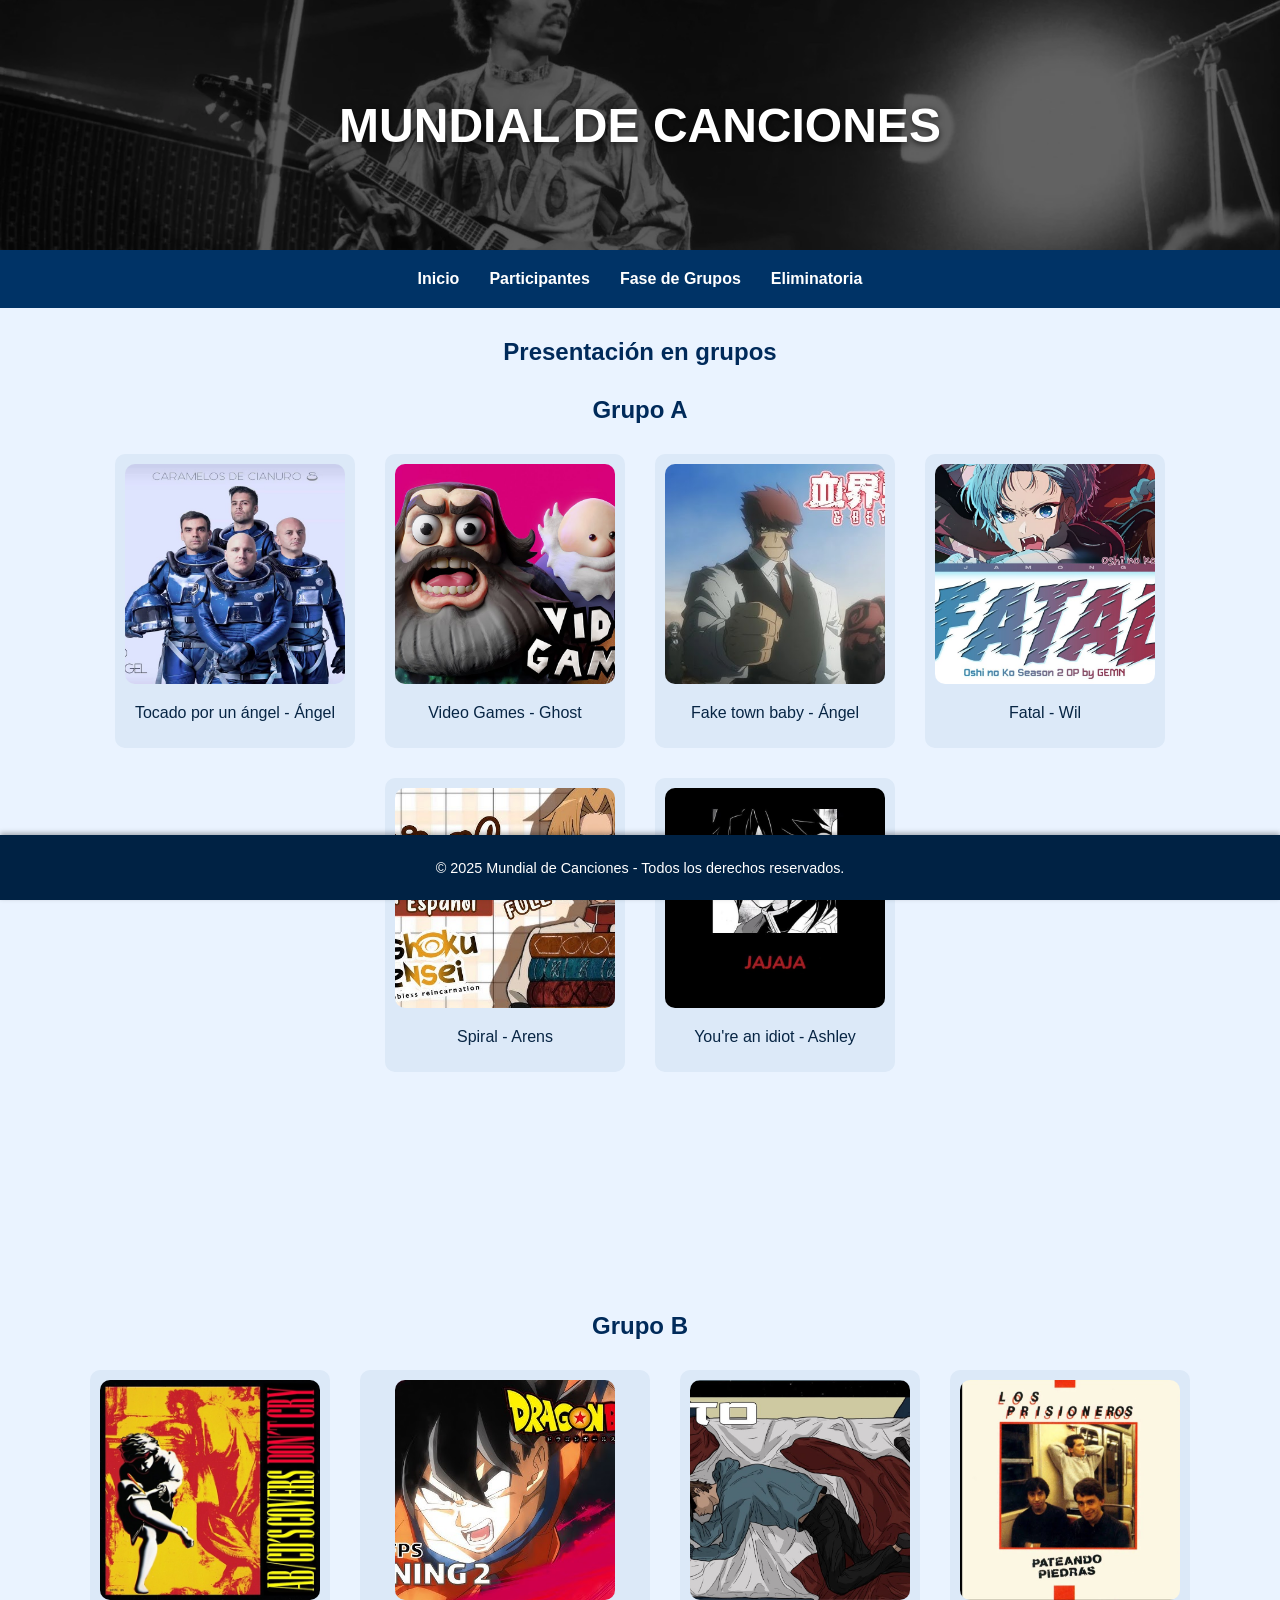
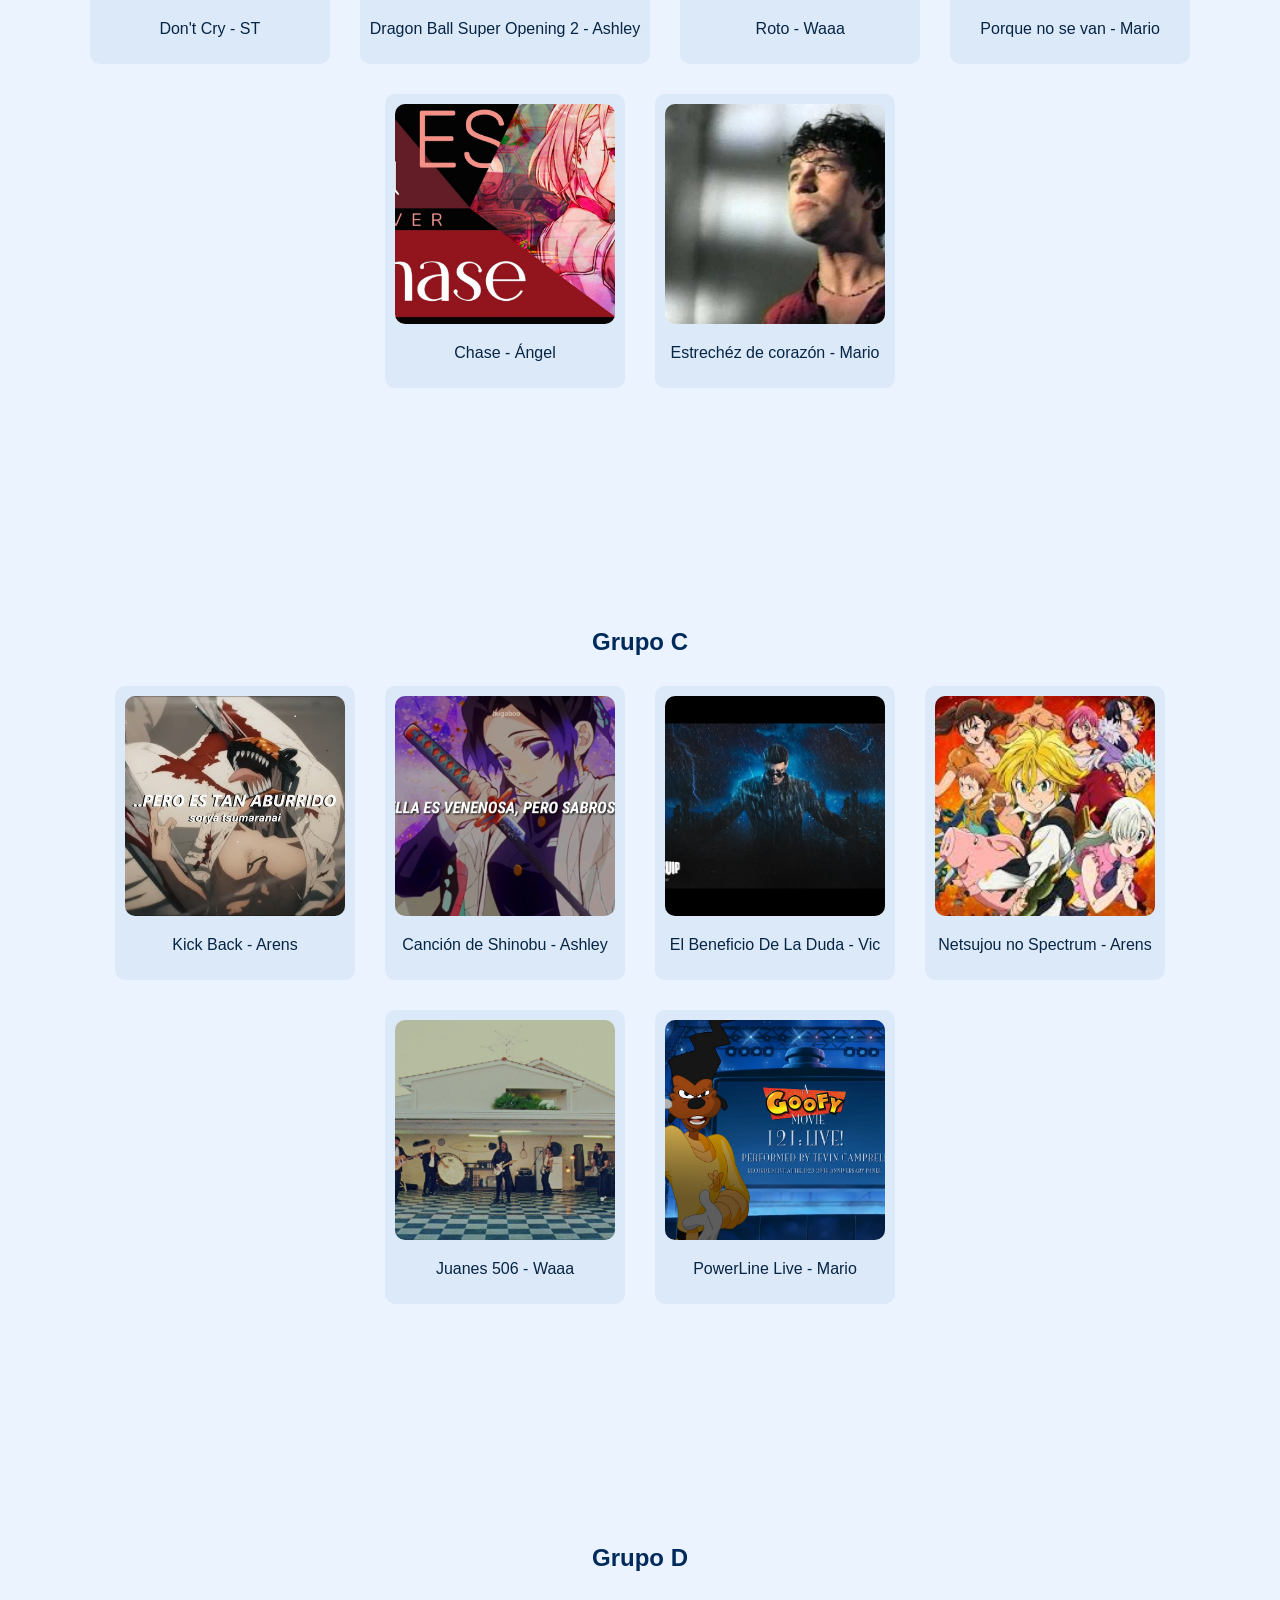
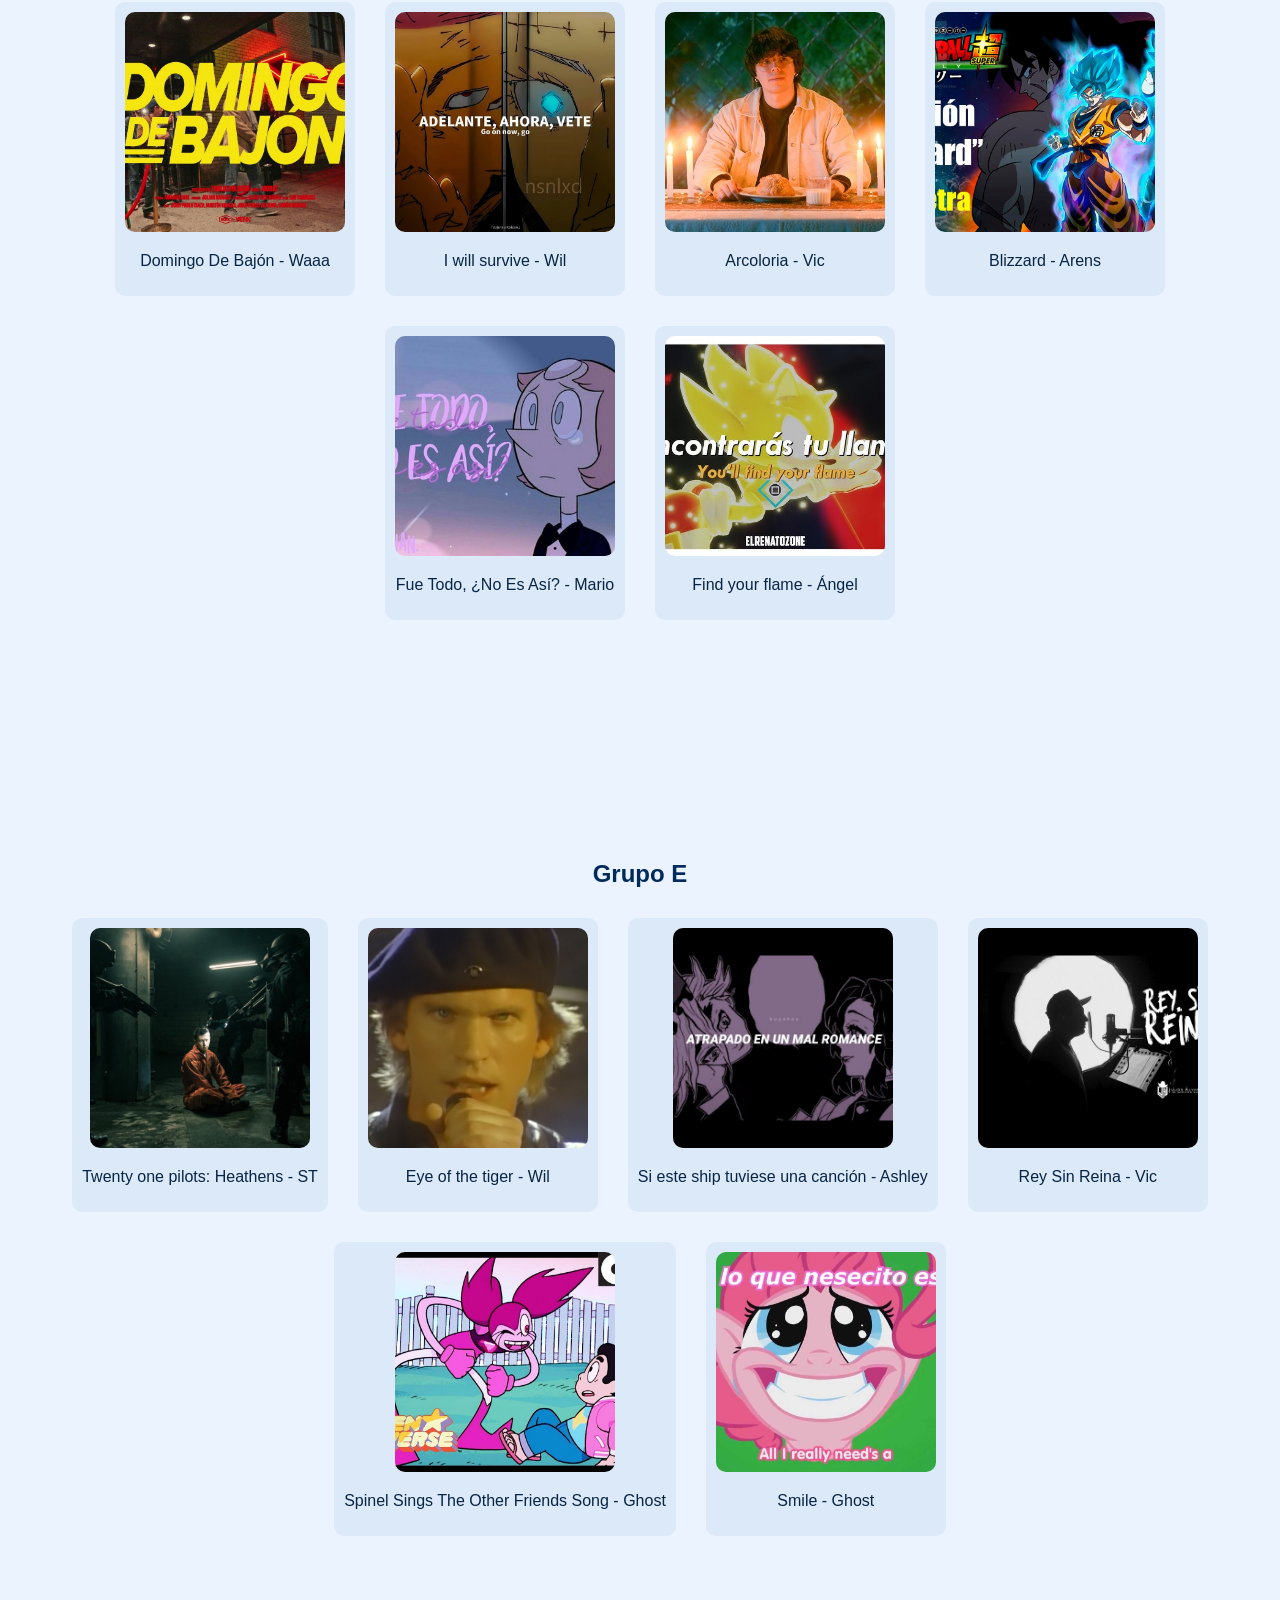
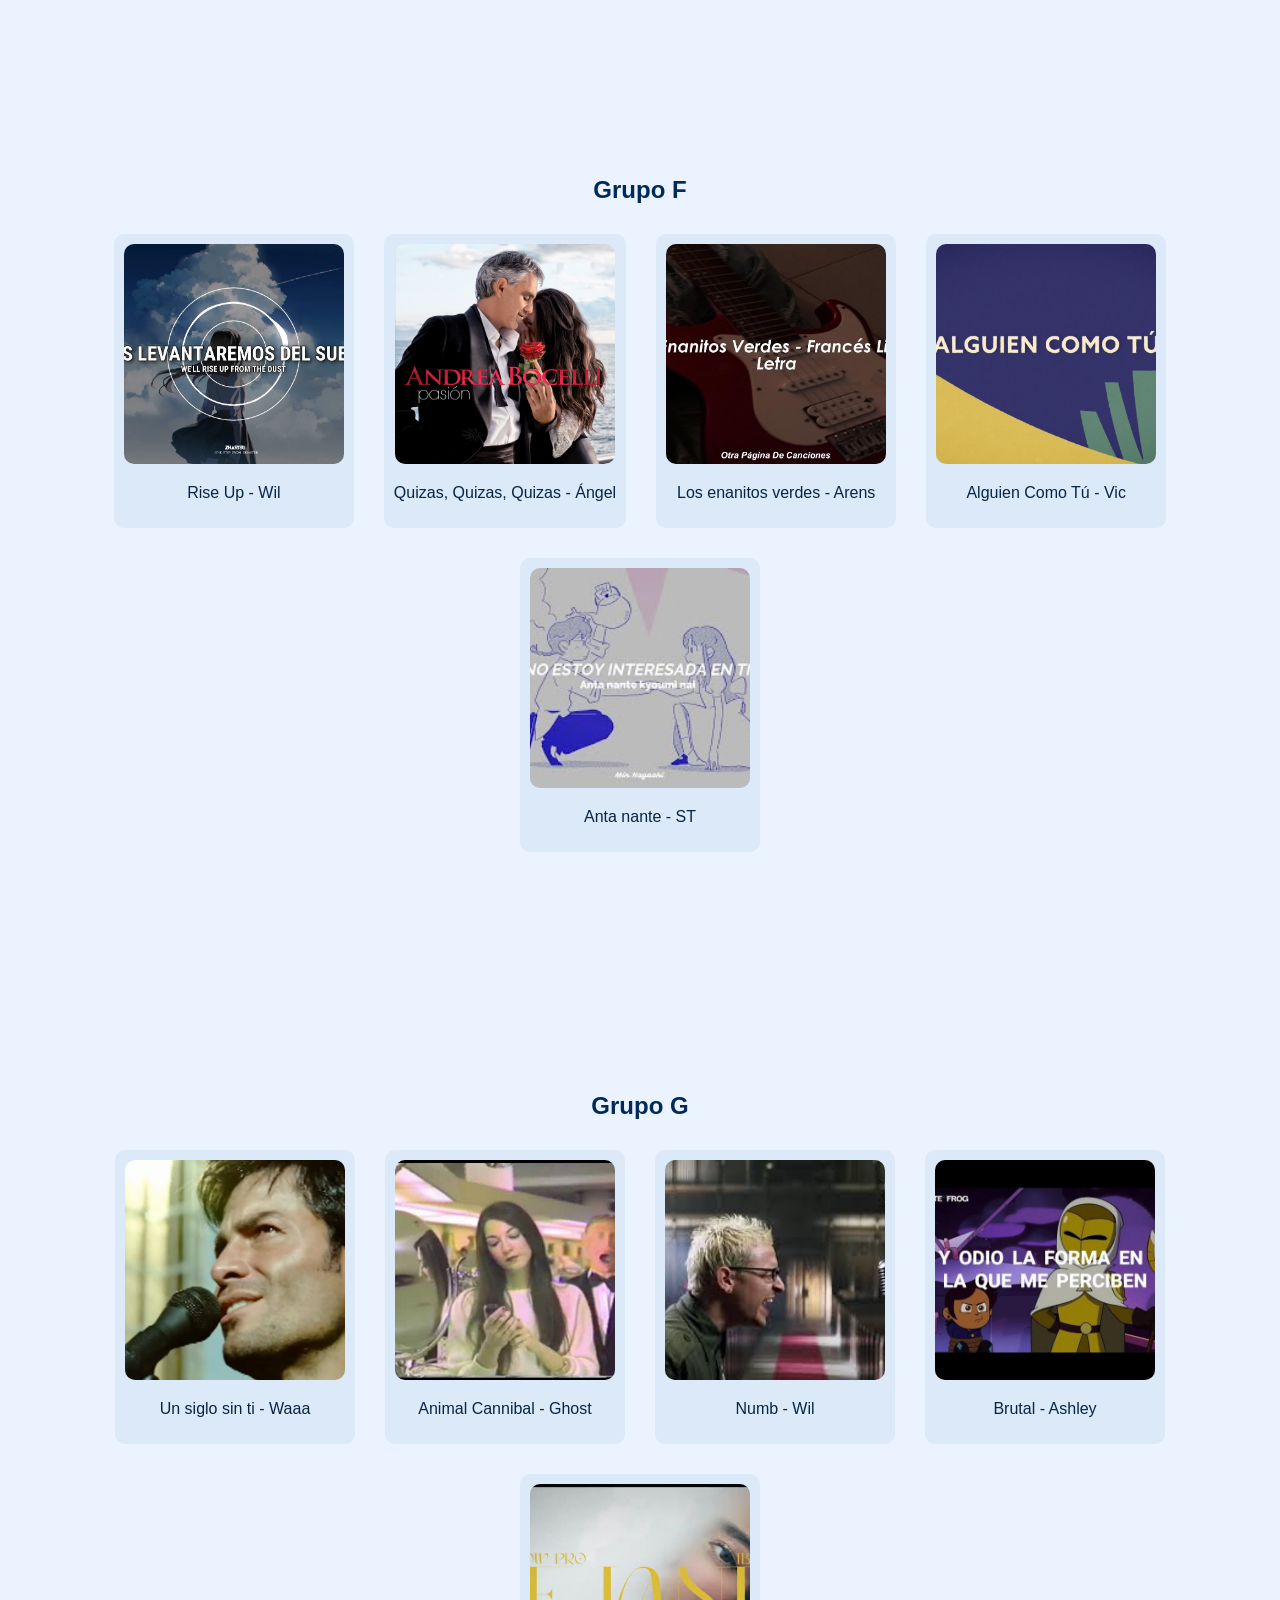
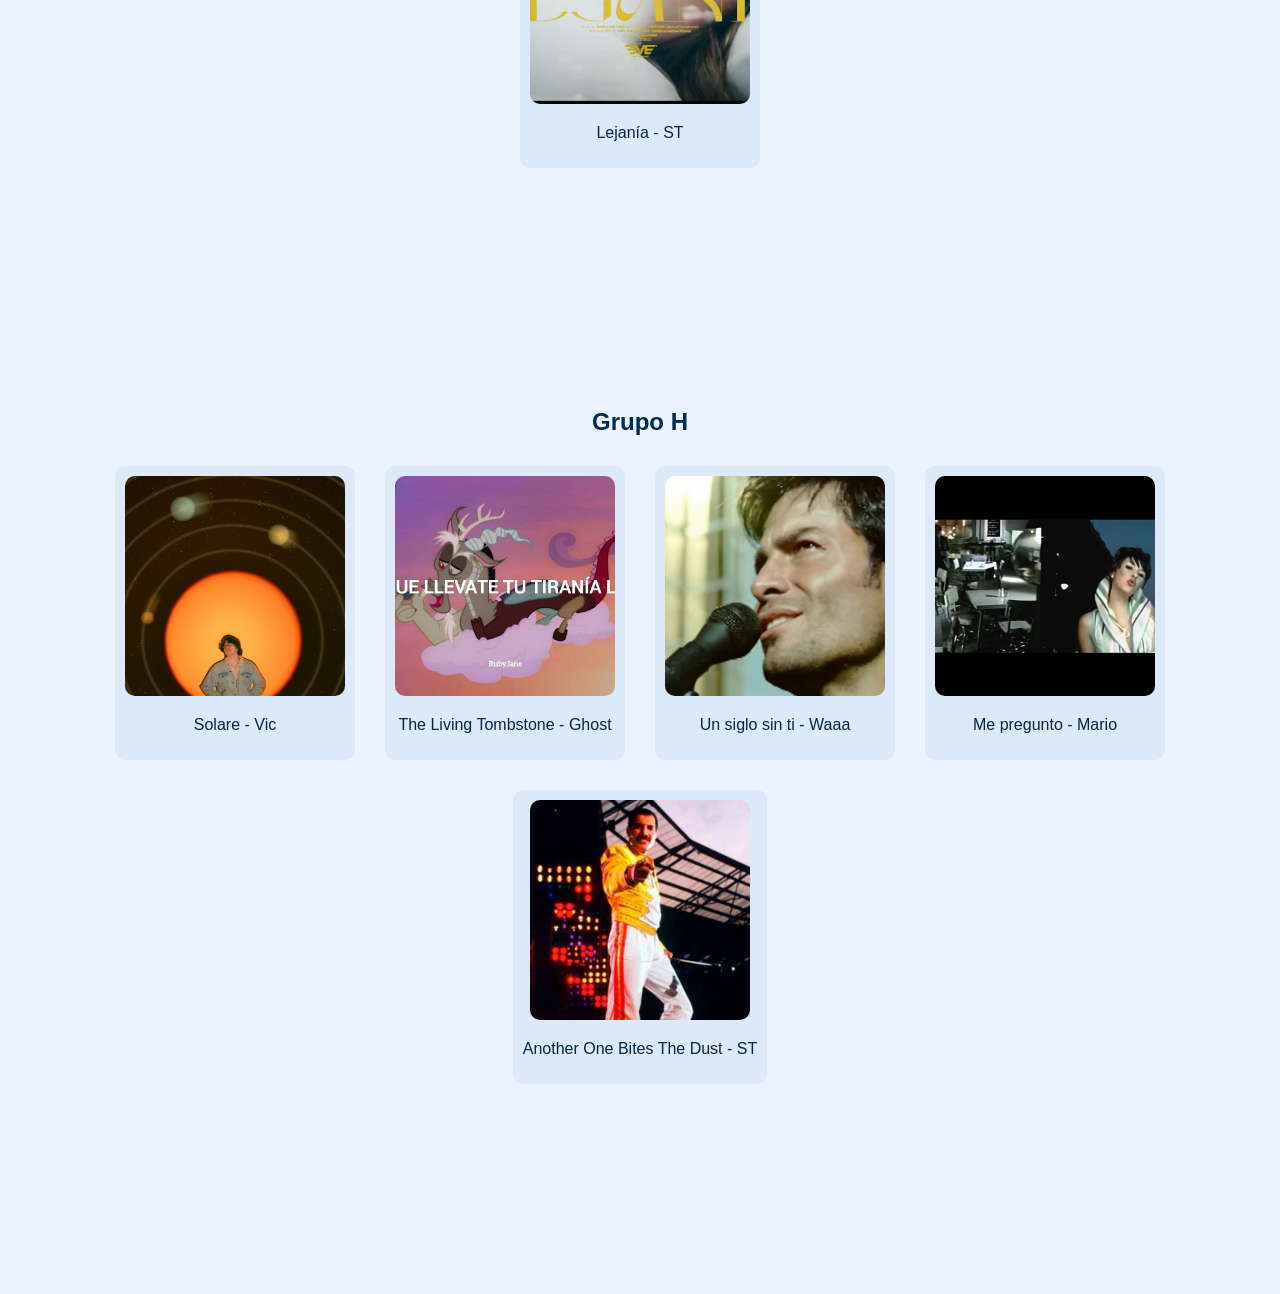
==== index.html @ 9266f346 "Add files via upload" ====
<!DOCTYPE html>
<html lang="es">
<head>
  <meta charset="UTF-8">
  <meta name="viewport" content="width=device-width, initial-scale=1.0">
  <title>Mundial de Canciones</title>
  <link rel="stylesheet" href="style.css">
</head>
<body>
  <header class="encabezado">
    <div class="overlay">
      <h1>MUNDIAL DE CANCIONES</h1>
    </div>
  </header>

  <nav class="menu">
    <a href="index.html">Inicio</a>
    <a href="participantes.html">Participantes</a>
    <a href="fasegrupos.html">Fase de Grupos</a>
    <a href="eliminatoria.html">Eliminatoria</a>
  </nav>

  <main class="contenido">
    <h2>Presentación en grupos</h2>
    <h2>Grupo A</h2>
    <div class="lista-canciones">
      <div class="tarjeta">
        <a href="https://www.youtube.com/watch?v=9LB3lgzwphM" target="_blank">
          <img src="tocado por un angel.jpg" alt="Bohemian Rhapsody">
        </a>
        <p>Tocado por un ángel - Ángel</p>
      </div>
      <div class="tarjeta">
        <a href="https://www.youtube.com/watch?v=GNJtPFXUnm4" target="_blank">
          <img src="Video games.jpg" alt="Bohemian Rhapsody">
        </a>
        <p>Video Games - Ghost</p>
      </div>
      <div class="tarjeta">
        <a href="https://www.youtube.com/watch?v=yhkERMocAus" target="_blank">
          <img src="fake town baby.jpg" alt="Bohemian Rhapsody">
        </a>
        <p>Fake town baby - Ángel</p>
      </div>
      <div class="tarjeta">
        <a href="https://www.youtube.com/watch?v=GYpMWcOVOmM" target="_blank">
          <img src="fatal.jpg" alt="Bohemian Rhapsody">
        </a>
        <p>Fatal - Wil</p>
      </div>
      <div class="tarjeta">
        <a href="https://www.youtube.com/watch?v=B0esiAtdNBY" target="_blank">
          <img src="Spiral cover moon tsuki.jpg" alt="Bohemian Rhapsody">
        </a>
        <p>Spiral - Arens</p>
      </div>
      <div class="tarjeta">
        <a href="https://www.youtube.com/watch?v=HQ4JJzOrwcY" target="_blank">
          <img src="you're an idiot.jpg" alt="Bohemian Rhapsody">
        </a>
        <p>You're an idiot - Ashley</p>
      </div>
    </div>
  </main>

  <main class="contenido">
    <h2>Grupo B</h2>
    <div class="lista-canciones">
      <div class="tarjeta">
        <a href="https://www.youtube.com/watch?v=qGtJEMlGiho" target="_blank">
          <img src="Don't Cry.jpg" alt="Bohemian Rhapsody">
        </a>
        <p>Don't Cry - ST</p>
      </div>
      <div class="tarjeta">
        <a href="https://www.youtube.com/watch?v=DZ7dMXCtJFQ" target="_blank">
          <img src="dragon ball super op2.jpg" alt="Bohemian Rhapsody">
        </a>
        <p>Dragon Ball Super Opening 2 - Ashley</p>
      </div>
      <div class="tarjeta">
        <a href="https://www.youtube.com/watch?v=HRO7vcW8ZZY" target="_blank">
          <img src="roto.jpg" alt="Bohemian Rhapsody">
        </a>
        <p>Roto - Waaa</p>
      </div>
      <div class="tarjeta">
        <a href="https://www.youtube.com/watch?v=5_dtgsbQlYg" target="_blank">
          <img src="porque no se van.jpg" alt="Bohemian Rhapsody">
        </a>
        <p>Porque no se van - Mario</p>
      </div>
      <div class="tarjeta">
        <a href="https://www.youtube.com/watch?v=hw0FOPIGn4I" target="_blank">
          <img src="chase.jpg" alt="Bohemian Rhapsody">
        </a>
        <p>Chase - Ángel</p>
      </div>
      <div class="tarjeta">
        <a href="https://www.youtube.com/watch?v=qzgyNHuwefs" target="_blank">
          <img src="estrechez de corazon.jpg" alt="Bohemian Rhapsody">
        </a>
        <p>Estrechéz de corazón - Mario</p>
      </div>
    </div>
  </main>

  <main class="contenido">
    <h2>Grupo C</h2>
    <div class="lista-canciones">
      <div class="tarjeta">
        <a href="https://www.youtube.com/watch?v=XYqpZHbfHlY" target="_blank">
          <img src="kick back.jpg" alt="Bohemian Rhapsody">
        </a>
        <p>Kick Back - Arens</p>
      </div>
      <div class="tarjeta">
        <a href="https://www.youtube.com/watch?v=NE0NT6Zk7eQ" target="_blank">
          <img src="Esta es la canción de Shinobu.jpg" alt="Bohemian Rhapsody">
        </a>
        <p>Canción de Shinobu - Ashley</p>
      </div>
      <div class="tarjeta">
        <a href="https://www.youtube.com/watch?v=iIgsCYgo5P4&list=PL93LRBSp846JRz1O1hRWz-5nInvo3dWbZ&index=5" target="_blank">
          <img src="El Beneficio De La Duda.jpg" alt="Bohemian Rhapsody">
        </a>
        <p>El Beneficio De La Duda - Vic</p>
      </div>
      <div class="tarjeta">
        <a href="https://www.youtube.com/watch?v=OvK_7b6ijDE" target="_blank">
          <img src="Netsujou no Spectrum.jpg" alt="Bohemian Rhapsody">
        </a>
        <p>Netsujou no Spectrum - Arens</p>
      </div>
      <div class="tarjeta">
        <a href="https://www.youtube.com/watch?v=Hc_kwCGNhn0" target="_blank">
          <img src="juanes 506.jpg" alt="Bohemian Rhapsody">
        </a>
        <p>Juanes 506 - Waaa</p>
      </div> 
      <div class="tarjeta">
        <a href="https://www.youtube.com/watch?v=j4asUD0Ip5c" target="_blank">
          <img src="powerline.jpg" alt="Bohemian Rhapsody">
        </a>
        <p>PowerLine Live - Mario</p>
      </div>
    </div>
  </main>

  <main class="contenido">
    <h2>Grupo D</h2>
    <div class="lista-canciones">
      <div class="tarjeta">
        <a href="https://www.youtube.com/watch?v=rwXCKXoAvKg" target="_blank">
          <img src="Domingo De Bajón.jpg" alt="Bohemian Rhapsody">
        </a>
        <p>Domingo De Bajón - Waaa</p>
      </div>
      <div class="tarjeta">
        <a href="https://www.youtube.com/watch?v=NTJhTWO2B90" target="_blank">
          <img src="I will survive.jpg" alt="Bohemian Rhapsody">
        </a>
        <p>I will survive - Wil</p>
      </div>
      <div class="tarjeta">
        <a href="https://www.youtube.com/watch?v=D8xYouxhoK4&list=PL93LRBSp846JRz1O1hRWz-5nInvo3dWbZ&index=4" target="_blank">
          <img src="arcoloria.jpg" alt="Bohemian Rhapsody">
        </a>
        <p>Arcoloria - Vic</p>
      </div>
      <div class="tarjeta">
        <a href="https://www.youtube.com/watch?v=oC__CqzC06I" target="_blank">
          <img src="Blizzard.jpg" alt="Bohemian Rhapsody">
        </a>
        <p>Blizzard - Arens</p>
      </div>
      <div class="tarjeta">
        <a href="https://www.youtube.com/watch?v=TS25UyDLlDQ" target="_blank">
          <img src="Fue Todo.jpg" alt="Bohemian Rhapsody">
        </a>
        <p>Fue Todo, ¿No Es Así? - Mario</p>
      </div>
      <div class="tarjeta">
        <a href="https://www.youtube.com/watch?v=rr_b_GMQRW8" target="_blank">
          <img src="find your flame.jpg" alt="Bohemian Rhapsody">
        </a>
        <p>Find your flame - Ángel</p>
      </div>
    </div>
  </main>

  <main class="contenido">
    <h2>Grupo E</h2>
    <div class="lista-canciones">
      <div class="tarjeta">
        <a href="https://www.youtube.com/watch?v=UprcpdwuwCg" target="_blank">
          <img src="twenty one pilots Heathens.jpg" alt="Bohemian Rhapsody">
        </a>
        <p>Twenty one pilots: Heathens - ST</p>
      </div>
      <div class="tarjeta">
        <a href="https://www.youtube.com/watch?v=mecnuZKqkwA" target="_blank">
          <img src="eye of the tiger.jpg" alt="Bohemian Rhapsody">
        </a>
        <p>Eye of the tiger - Wil</p>
      </div>
      <div class="tarjeta">
        <a href="https://www.youtube.com/watch?v=6zXv_j807K8" target="_blank">
          <img src="si este ship tuviese una canción.jpg" alt="Bohemian Rhapsody">
        </a>
        <p>Si este ship tuviese una canción - Ashley</p>
      </div>
      <div class="tarjeta">
        <a href="https://www.youtube.com/watch?v=ElRVZ09939k&list=PL93LRBSp846JRz1O1hRWz-5nInvo3dWbZ&index=1" target="_blank">
          <img src="Rey sin reina.jpg" alt="Bohemian Rhapsody">
        </a>
        <p>Rey Sin Reina - Vic</p>
      </div>
      <div class="tarjeta">
        <a href="https://www.youtube.com/watch?v=OpUD3kNKhBc" target="_blank">
          <img src="Spinel Sings The Other Friends Song.jpg" alt="Bohemian Rhapsody">
        </a>
        <p>Spinel Sings The Other Friends Song - Ghost</p>
      </div>
      <div class="tarjeta">
        <a href="https://www.youtube.com/watch?v=rXpW2XBVUdw" target="_blank">
          <img src="smile.jpg" alt="Bohemian Rhapsody">
        </a>
        <p>Smile - Ghost</p>
      </div>
    </div>
  </main>

  <main class="contenido">
    <h2>Grupo F</h2>
    <div class="lista-canciones">
      <div class="tarjeta">
        <a href="https://www.youtube.com/watch?v=YYmJuKPU0QA" target="_blank">
          <img src="rise up.jpg" alt="Bohemian Rhapsody">
        </a>
        <p>Rise Up - Wil</p>
      </div>
      <div class="tarjeta">
        <a href="https://www.youtube.com/watch?v=xYz5CiEy5bY" target="_blank">
          <img src="Quizas, Quizas, Quizas.jpg" alt="Bohemian Rhapsody">
        </a>
        <p>Quizas, Quizas, Quizas - Ángel</p>
      </div>
      <div class="tarjeta">
        <a href="https://www.youtube.com/watch?v=dMbAeUXLDpg" target="_blank">
          <img src="lo enanitos verdes.jpg" alt="Bohemian Rhapsody">
        </a>
        <p>Los enanitos verdes - Arens</p>
      </div>
      <div class="tarjeta">
        <a href="https://www.youtube.com/watch?v=J8NrkPLDi_k&list=PL93LRBSp846JRz1O1hRWz-5nInvo3dWbZ&index=2" target="_blank">
          <img src="alguien como tu.jpg" alt="Bohemian Rhapsody">
        </a>
        <p>Alguien Como Tú - Vic</p>
      </div>
      <div class="tarjeta">
        <a href="https://www.youtube.com/watch?v=ysV6PQ1B5rY" target="_blank">
          <img src="Anta nante.jpg" alt="Bohemian Rhapsody">
        </a>
        <p>Anta nante - ST</p>
      </div>
    </div>
  </main>

  <main class="contenido">
    <h2>Grupo G</h2>
    <div class="lista-canciones">
      <div class="tarjeta">
        <a href="https://www.youtube.com/watch?v=KYZlT2iYRh8" target="_blank">
          <img src="un siglo sin ti.jpg" alt="Bohemian Rhapsody">
        </a>
        <p>Un siglo sin ti - Waaa</p>
      </div>
      <div class="tarjeta">
        <a href="https://www.youtube.com/watch?v=O2MlhbKWPOU" target="_blank">
          <img src="Animal Cannibal.jpg" alt="Bohemian Rhapsody">
        </a>
        <p>Animal Cannibal - Ghost</p>
      </div>
      <div class="tarjeta">
        <a href="https://www.youtube.com/watch?v=r3cBGg98Gdk" target="_blank">
          <img src="Linkin Park.jpg" alt="Bohemian Rhapsody">
        </a>
        <p>Numb - Wil</p>
      </div>
      <div class="tarjeta">
        <a href="https://www.youtube.com/watch?v=5-05qTT4D20" target="_blank">
          <img src="brutal.jpg" alt="Bohemian Rhapsody">
        </a>
        <p>Brutal - Ashley</p>
      </div>
      <div class="tarjeta">
        <a href="https://www.youtube.com/watch?v=s5l71zNMVOA" target="_blank">
          <img src="lejania.jpg" alt="Bohemian Rhapsody">
        </a>
        <p>Lejanía - ST</p>
      </div>
    </div>
  </main>

  <main class="contenido">
    <h2>Grupo H</h2>
    <div class="lista-canciones">
      <div class="tarjeta">
        <a href="https://www.youtube.com/watch?v=jY3j6tvPXFE&list=PL93LRBSp846JRz1O1hRWz-5nInvo3dWbZ&index=3" target="_blank">
          <img src="solare.jpg" alt="Bohemian Rhapsody">
        </a>
        <p>Solare - Vic</p>
      </div>
      <div class="tarjeta">
        <a href="https://www.youtube.com/watch?v=-MnD0CRORNQ" target="_blank">
          <img src="The Living Tombstone.jpg" alt="Bohemian Rhapsody">
        </a>
        <p>The Living Tombstone - Ghost</p>
      </div>
      <div class="tarjeta">
        <a href="https://www.youtube.com/watch?v=KYZlT2iYRh8" target="_blank">
          <img src="un siglo sin ti.jpg" alt="Bohemian Rhapsody">
        </a>
        <p>Un siglo sin ti - Waaa</p>
      </div>
      <div class="tarjeta">
        <a href="https://www.youtube.com/watch?v=WfBkpavwbLA" target="_blank">
          <img src="me pregunto.jpg" alt="Bohemian Rhapsody">
        </a>
        <p>Me pregunto - Mario</p>
      </div>
      <div class="tarjeta">
        <a href="https://www.youtube.com/watch?v=1tLYYSofs3U" target="_blank">
          <img src="Another One Bites The Dust.jpg" alt="Bohemian Rhapsody">
        </a>
        <p>Another One Bites The Dust - ST</p>
      </div>
    </div>
  </main>

  <footer>
    <p>© 2025 Mundial de Canciones - Todos los derechos reservados.</p>
  </footer>

  <div class="flecha">⬆</div>
</body>
</html>
---- style.css ----
/* ======= GENERAL ======= */
body {
    margin: 0;
    font-family: 'Poppins', sans-serif;
    background-color: #eaf3ff;
    color: #072544;
  }
  
  /* ======= ENCABEZADO ======= */
  .encabezado {
    position: relative;
    height: 250px;
    background: url('imgfondo-musica.jpg') center/cover no-repeat;
    display: flex;
    justify-content: center;
    align-items: center;
    overflow: hidden;
  }
  .encabezado::before {
    content: "";
    position: absolute;
    inset: 0;
    background-color: rgba(0, 0, 0, 0.6);
  }
  .encabezado h1 {
    position: relative;
    color: white;
    font-size: 3em;
    text-shadow: 0 2px 6px rgba(0,0,0,0.7);
    z-index: 1;
    text-align: center;
  }
  
  /* ======= MENÚ ======= */
  .menu {
    background-color: #003366;
    display: flex;
    justify-content: center;
    flex-wrap: wrap;
    padding: 10px 0;
    position: sticky;
    top: 0;
    z-index: 10;
  }
  .menu a {
    color: white;
    margin: 10px 15px;
    text-decoration: none;
    font-weight: bold;
    transition: color 0.3s;
  }
  .menu a:hover {
    color: #a7c8ff;
  }
  
  /* ======= CONTENIDOS ======= */
  h2 {
    text-align: center;
    color: #002a5a;
    margin-top: 30px;
  }
  
  /* ======= CANCIONES INDEX ======= */
  .lista-canciones {
    display: flex;
    justify-content: center;
    flex-wrap: wrap;
    gap: 30px;
    margin: 30px;
  }
  .cancion {
    background: #d5e6ff;
    border-radius: 10px;
    padding: 15px;
    text-align: center;
    width: 220px;
    box-shadow: 0 3px 6px rgba(0,0,0,0.2);
  }
  .autor {
    font-size: 0.9em;
    color: #333;
  }
  
  /* ======= PARTICIPANTES ======= */
  .galeria {
    display: flex;
    justify-content: center;
    flex-wrap: wrap;
    gap: 30px;
    padding: 20px;
  }
  .tarjeta {
    background: #dce9f8;
    border-radius: 10px;
    padding: 10px;
    transition: transform 0.3s;
    text-align: center;
  }
  .tarjeta img {
    width: 220px;
    height: 220px;
    border-radius: 10px;
    object-fit: cover;
  }
  .tarjeta:hover {
    transform: scale(1.1);
  }
  
  /* ======= FASE DE GRUPOS ======= */
  .tabla-grupo {
    margin: 30px auto;
    text-align: center;
    width: 90%;
    max-width: 900px;
  }
  table {
    width: 100%;
    border-collapse: collapse;
    background: linear-gradient(to bottom, #ffffff, #dce9f8);
    box-shadow: 0 2px 5px rgba(0,0,0,0.2);
    border-radius: 10px;
    overflow: hidden;
  }
  th {
    background-color: #003366;
    color: white;
    padding: 12px;
    text-transform: uppercase;
  }
  td {
    border: 1px solid #003366;
    padding: 10px;
  }
  .clasificado {
    background-color: #b3f7b3;
  }
  .eliminado {
    background-color: #f7b3b3;
  }
  
  /* ======= ELIMINATORIAS ======= */
  .bracket {
    display: flex;
    flex-direction: column;
    align-items: center;
    gap: 30px;
    padding: 30px;
  }
  .ronda {
    border: 2px solid #003366;
    border-radius: 10px;
    width: 85%;
    max-width: 900px;
    padding: 15px;
    background: #cde1f9;
    box-shadow: 0 3px 6px rgba(0,0,0,0.2);
  }
  .ronda h3 {
    text-align: center;
    color: #002a5a;
  }
  .match {
    display: flex;
    justify-content: space-around;
    flex-wrap: wrap;
    margin: 10px 0;
    gap: 10px;
  }
  .match div {
    width: 40%;
    min-width: 150px;
    padding: 10px;
    border-radius: 8px;
    text-align: center;
    background: #fff;
    box-shadow: 0 2px 4px rgba(0,0,0,0.2);
  }
  .ganador {
    border: 2px solid #2e8b57;
  }
  .eliminado {
    opacity: 0.4;
  }
  
  /* ======= FLECHA ======= */
  .flecha {
    position: fixed;
    bottom: 20px;
    right: 20px;
    background: #003366;
    color: white;
    padding: 10px;
    border-radius: 50%;
    cursor: pointer;
  }
  
  /* ======= ESPACIADO GENERAL ======= */
  main, .contenido, .lista-canciones, .galeria, .tabla-grupo, .bracket {
    padding-bottom: 90px;
  }
  
  /* ======= FOOTER FIJO ======= */
  footer {
    position: fixed;
    bottom: 0;
    left: 0;
    width: 100%;
    background: #002244;
    color: white;
    text-align: center;
    padding: 10px 0;
    font-size: 0.9em;
    box-shadow: 0 -2px 5px rgba(0,0,0,0.3);
    z-index: 50;
  }
  
  /* ======= RESPONSIVE ======= */
  @media (max-width: 768px) {
    .encabezado {
      height: 180px;
    }
    .encabezado h1 {
      font-size: 2em;
      padding: 0 15px;
    }
    .menu a {
      margin: 5px 10px;
      font-size: 0.95em;
    }
    .cancion {
      width: 160px;
    }
    .tarjeta img {
      width: 180px;
      height: 180px;
    }
    table {
      font-size: 0.9em;
    }
  }
  
  @media (max-width: 480px) {
    .encabezado {
      height: 150px;
    }
    .encabezado h1 {
      font-size: 1.6em;
    }
    .menu {
      flex-direction: column;
    }
    .menu a {
      margin: 5px 0;
    }
    .cancion, .tarjeta img {
      width: 140px;
      height: auto;
    }
    .match div {
      width: 90%;
    }
    footer {
      font-size: 0.8em;
    }
  }
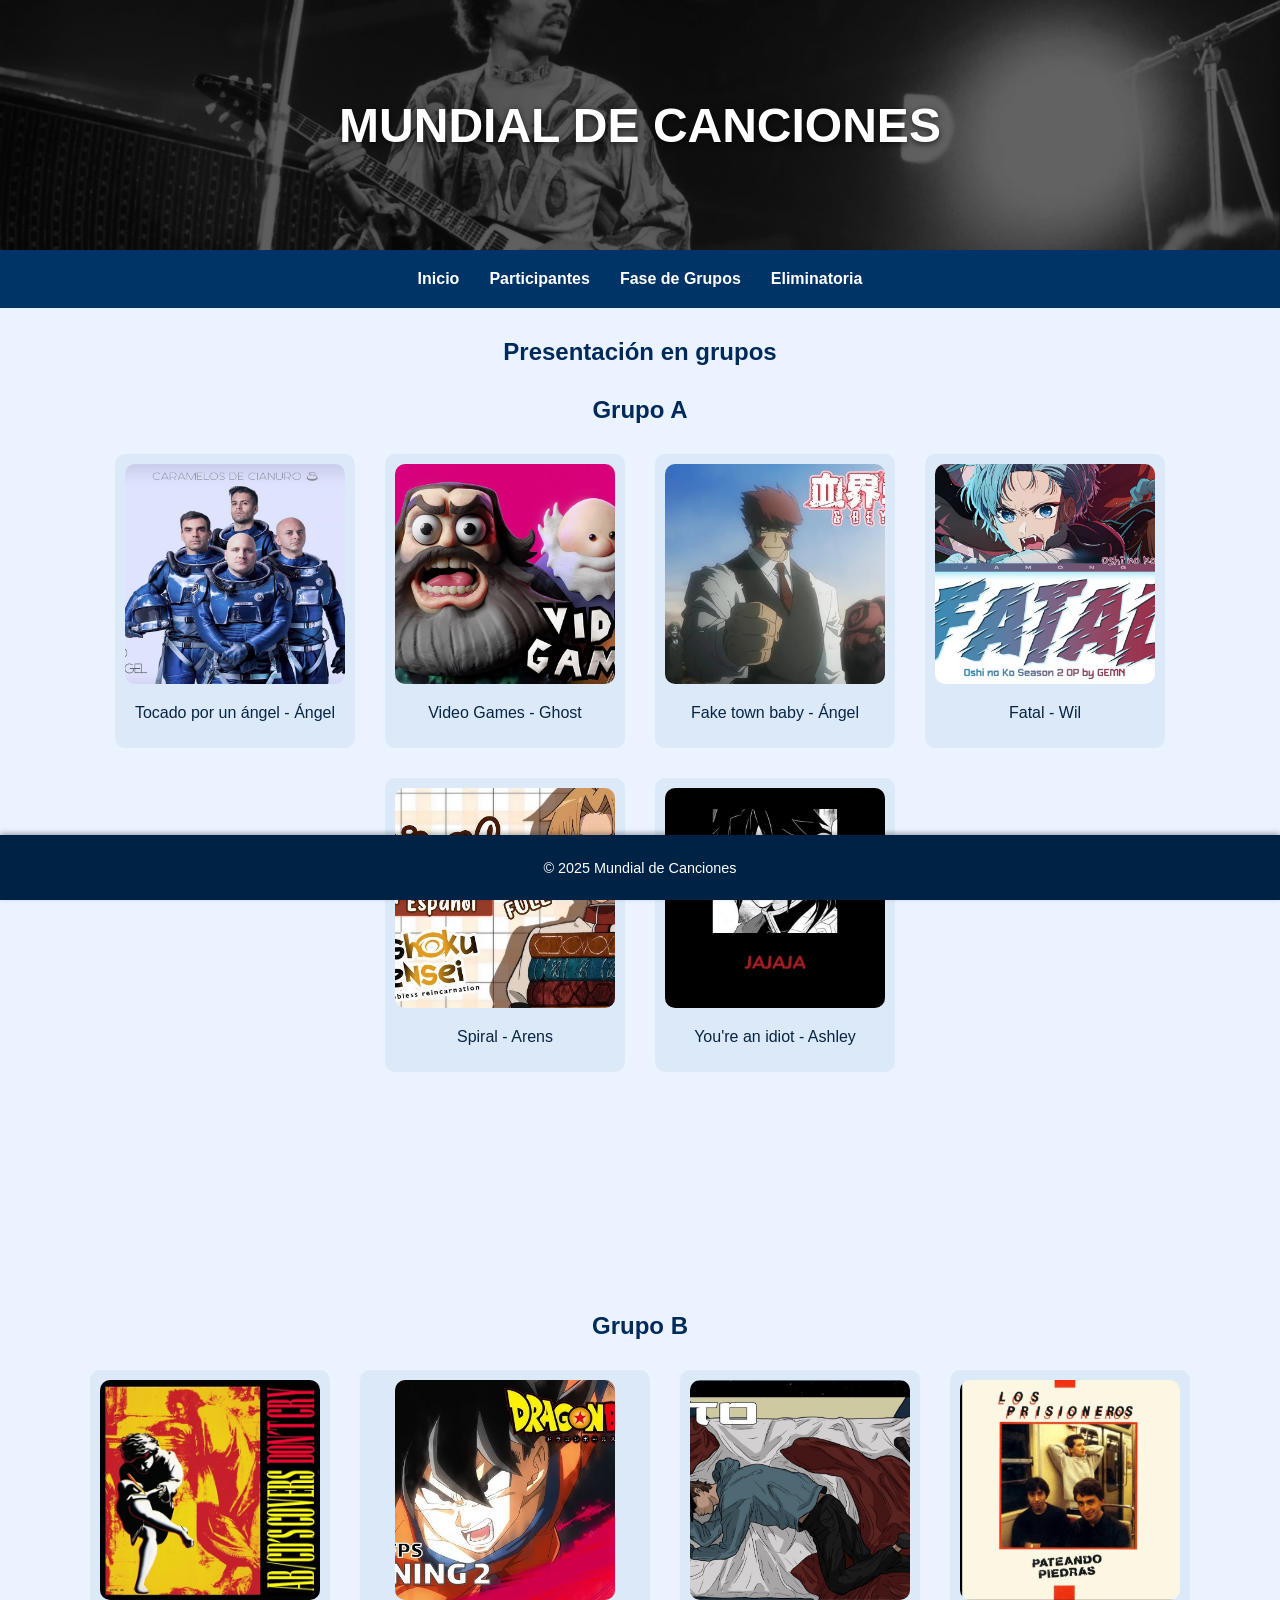
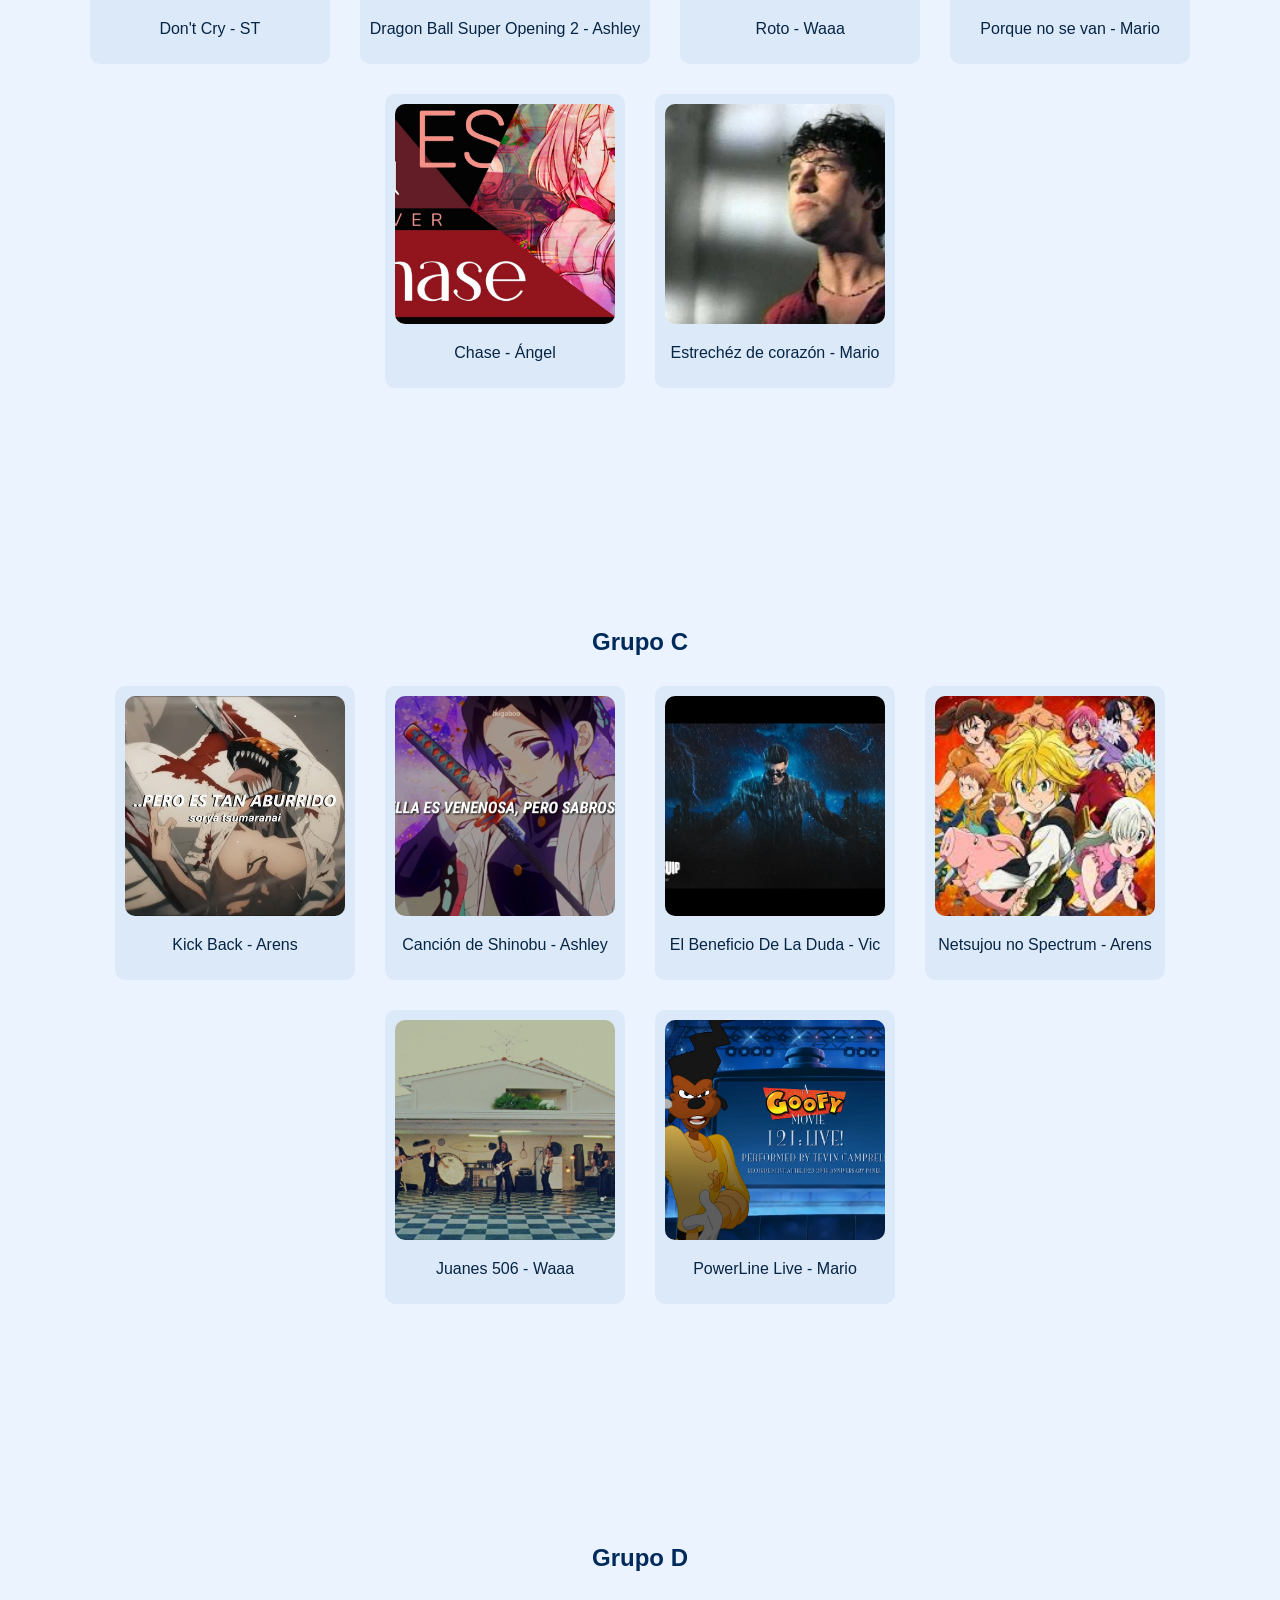
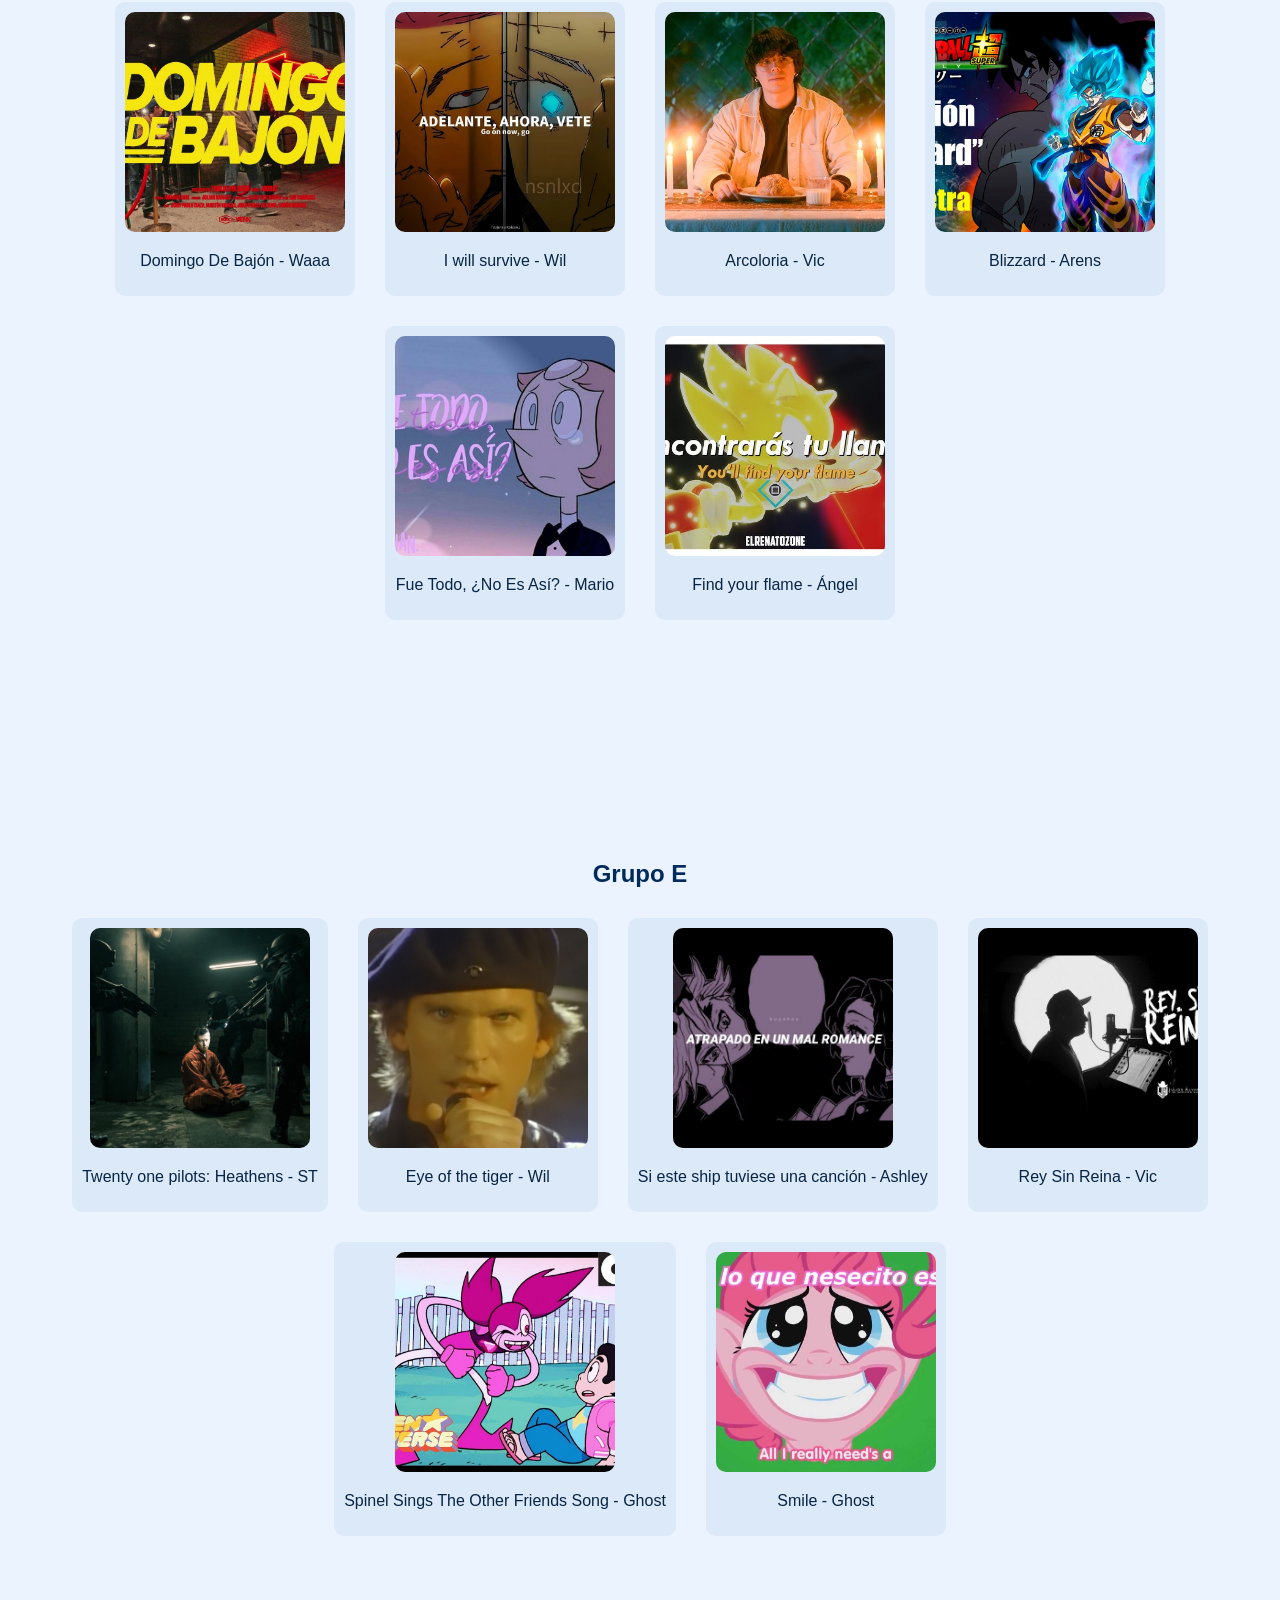
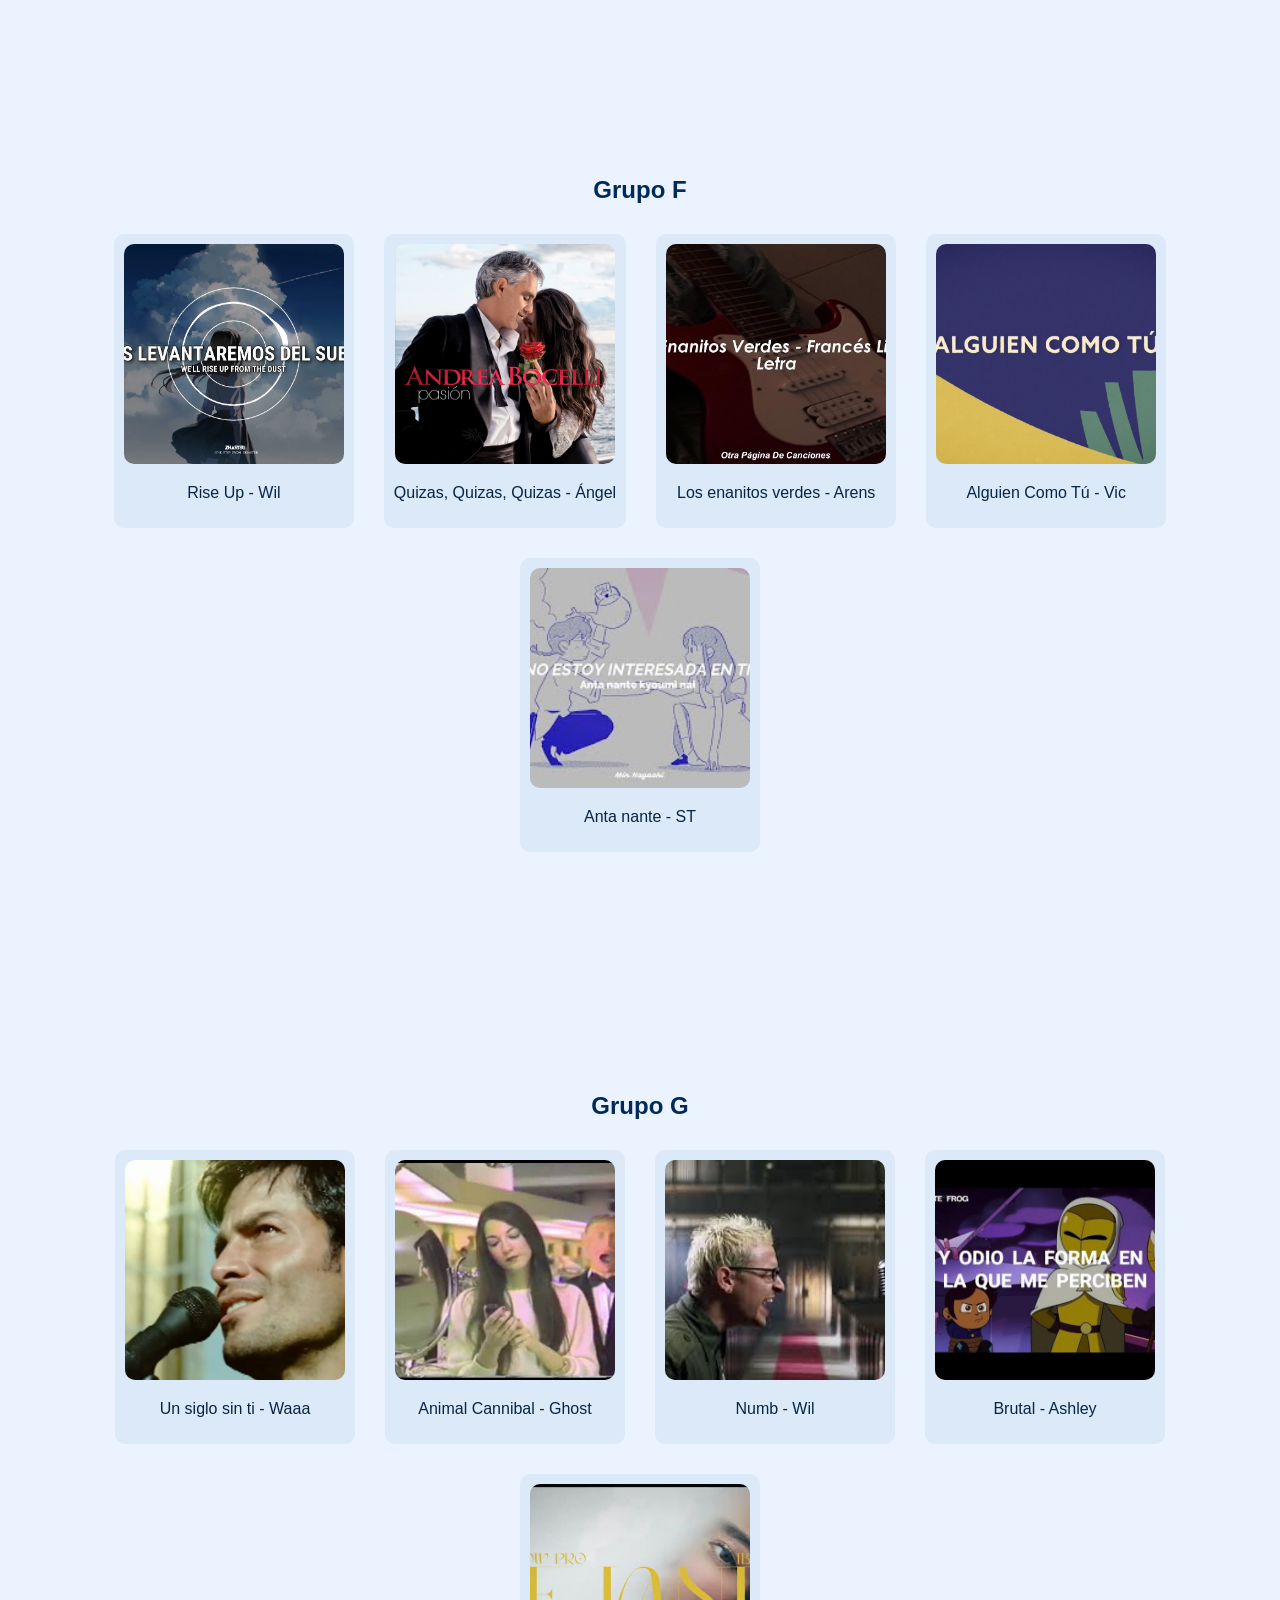
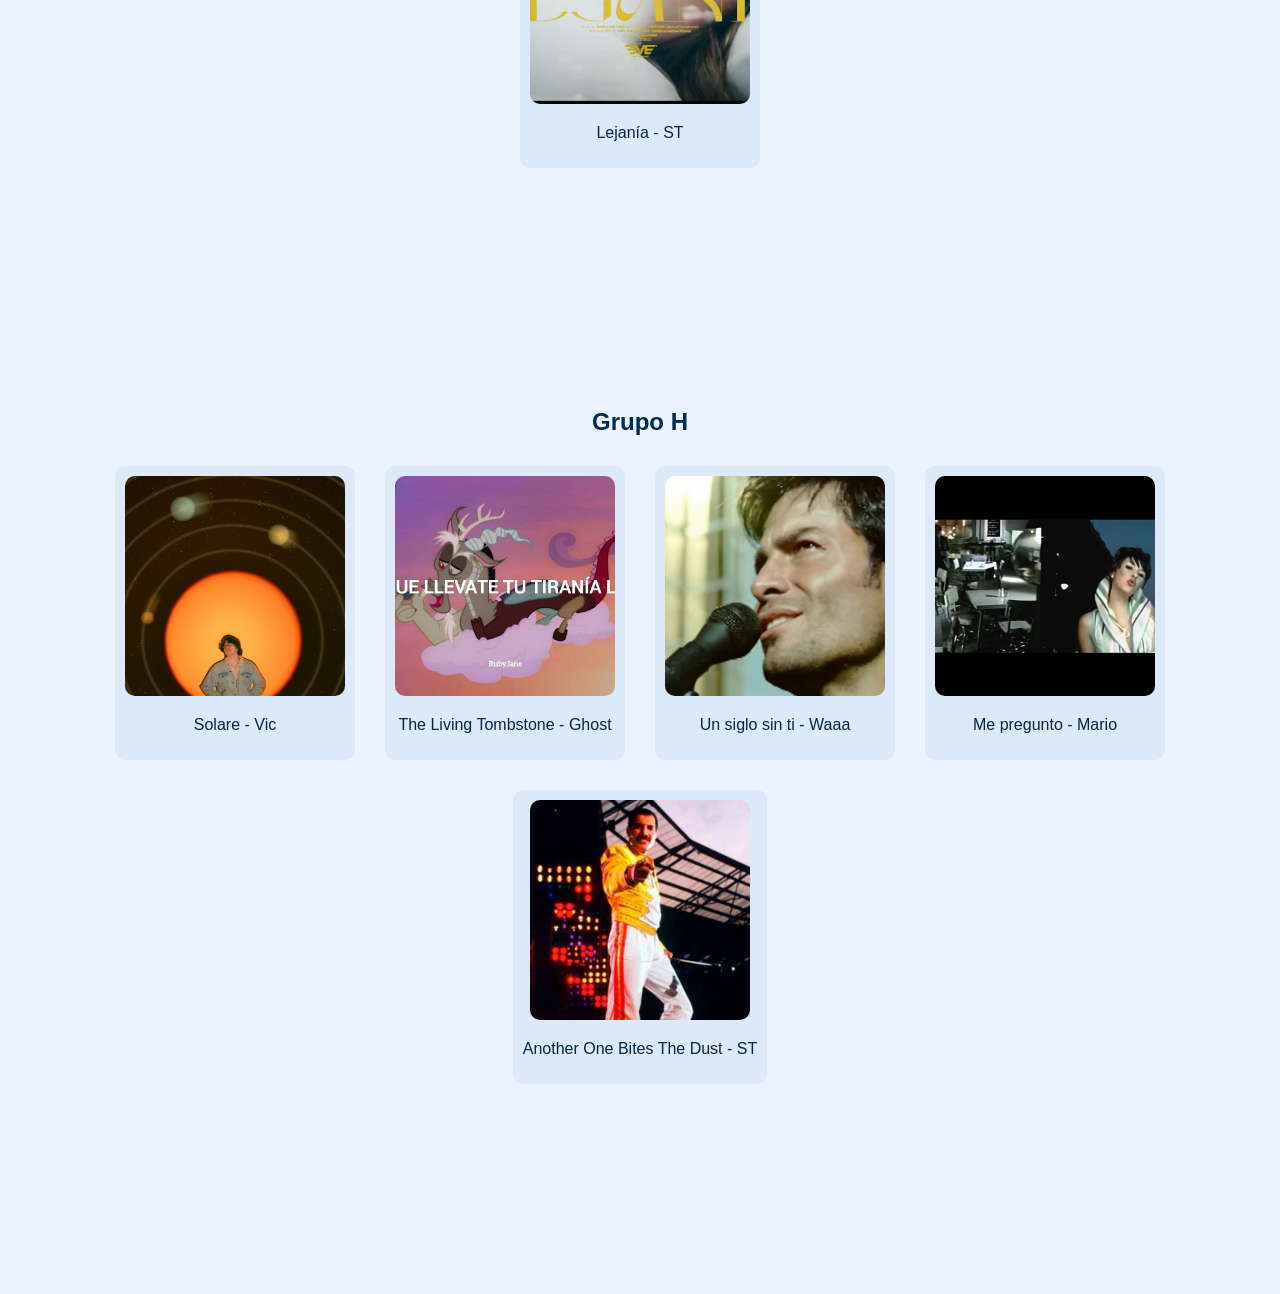
==== commit a42a63c0: "Add files via upload" ====
--- a/index.html
+++ b/index.html
@@ -340,7 +340,7 @@
   </main>
 
   <footer>
-    <p>© 2025 Mundial de Canciones - Todos los derechos reservados.</p>
+    <p>© 2025 Mundial de Canciones</p>
   </footer>
 
   <div class="flecha">⬆</div>
--- a/style.css
+++ b/style.css
@@ -215,7 +215,7 @@
   }
   
   /* ======= RESPONSIVE ======= */
-  @media (max-width: 768px) {
+  @media (max-width: 600px) {
     .encabezado {
       height: 180px;
     }
@@ -239,7 +239,7 @@
     }
   }
   
-  @media (max-width: 480px) {
+  @media (max-width: 600) {
     .encabezado {
       height: 150px;
     }
@@ -263,4 +263,72 @@
       font-size: 0.8em;
     }
   }
+  
+  .bracket {
+    display: flex;
+    flex-direction: column;
+    align-items: center;
+    gap: 30px;
+    padding: 30px;
+  }
+  
+  /* Cada ronda (Octavos, Cuartos, etc.) */
+  .ronda {
+    text-align: center;
+    margin-bottom: 40px;
+  }
+  
+  /* Cada enfrentamiento */
+  .match {
+    display: flex;
+    flex-direction: column; /* En PC: uno debajo del otro */
+    align-items: center;
+    background: rgba(255, 255, 255, 0.8);
+    border-radius: 12px;
+    padding: 15px;
+    width: 260px;
+    margin: 10px auto;
+    box-shadow: 0 2px 5px rgba(0,0,0,0.2);
+  }
+  
+  /* Equipos */
+  .team {
+    background: white;
+    width: 100%;
+    text-align: center;
+    padding: 8px;
+    margin: 5px 0;
+    border-radius: 8px;
+    font-weight: 500;
+  }
+  
+  /* Texto VS (oculto por defecto) */
+  .vs {
+    display: none;
+  }
+  
+  /* ======= RESPONSIVE (cara a cara y centrado) ======= */
+  @media (max-width: 600px) {
+    .match {
+      flex-direction: row;       /* Lado a lado */
+      justify-content: center;   /* Centrado en el medio */
+      align-items: center;       
+      gap: 10px;
+      width: 100%;
+      max-width: 330px;
+      padding: 10px 15px;
+    }
+  
+    .team {
+      width: 45%;
+      margin: 0;
+      text-align: center;
+    }
+  
+    .vs {
+      display: inline-block;
+      font-weight: bold;
+      color: #072544;
+    }
+  }
   
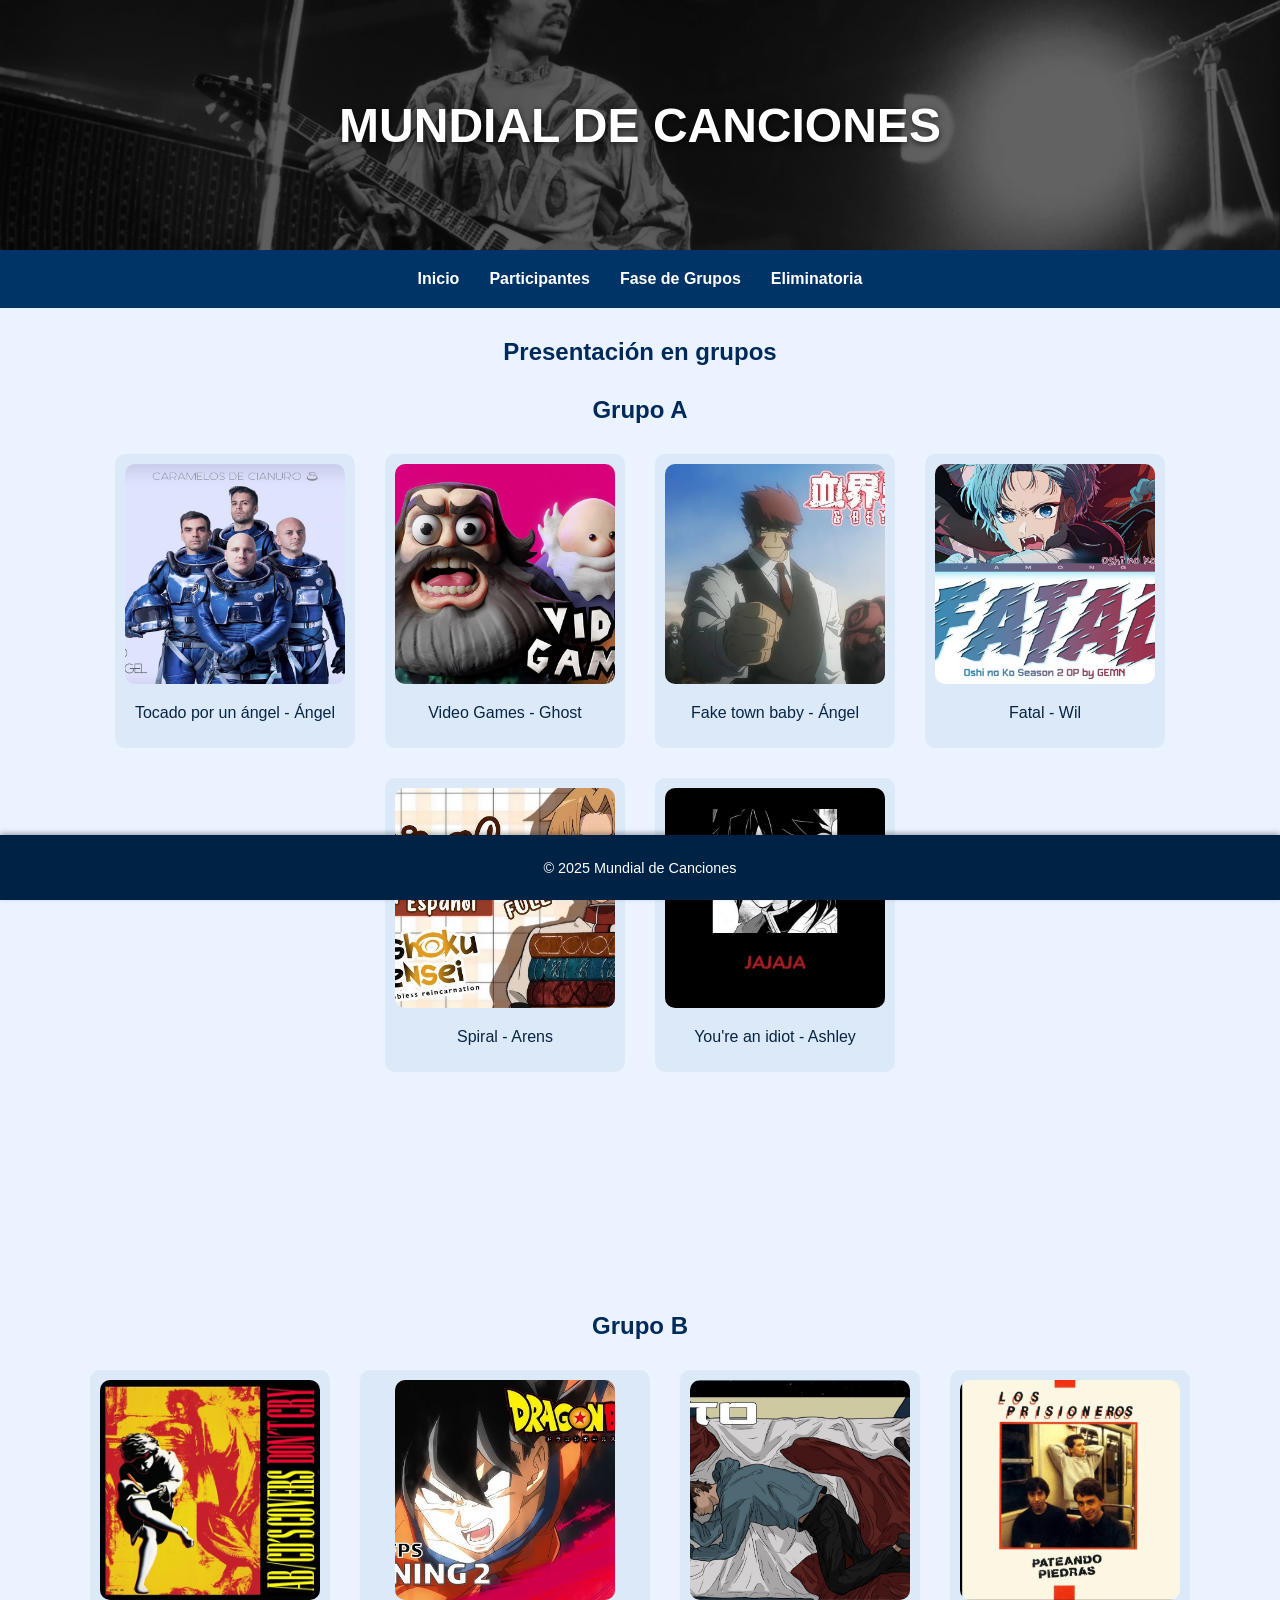
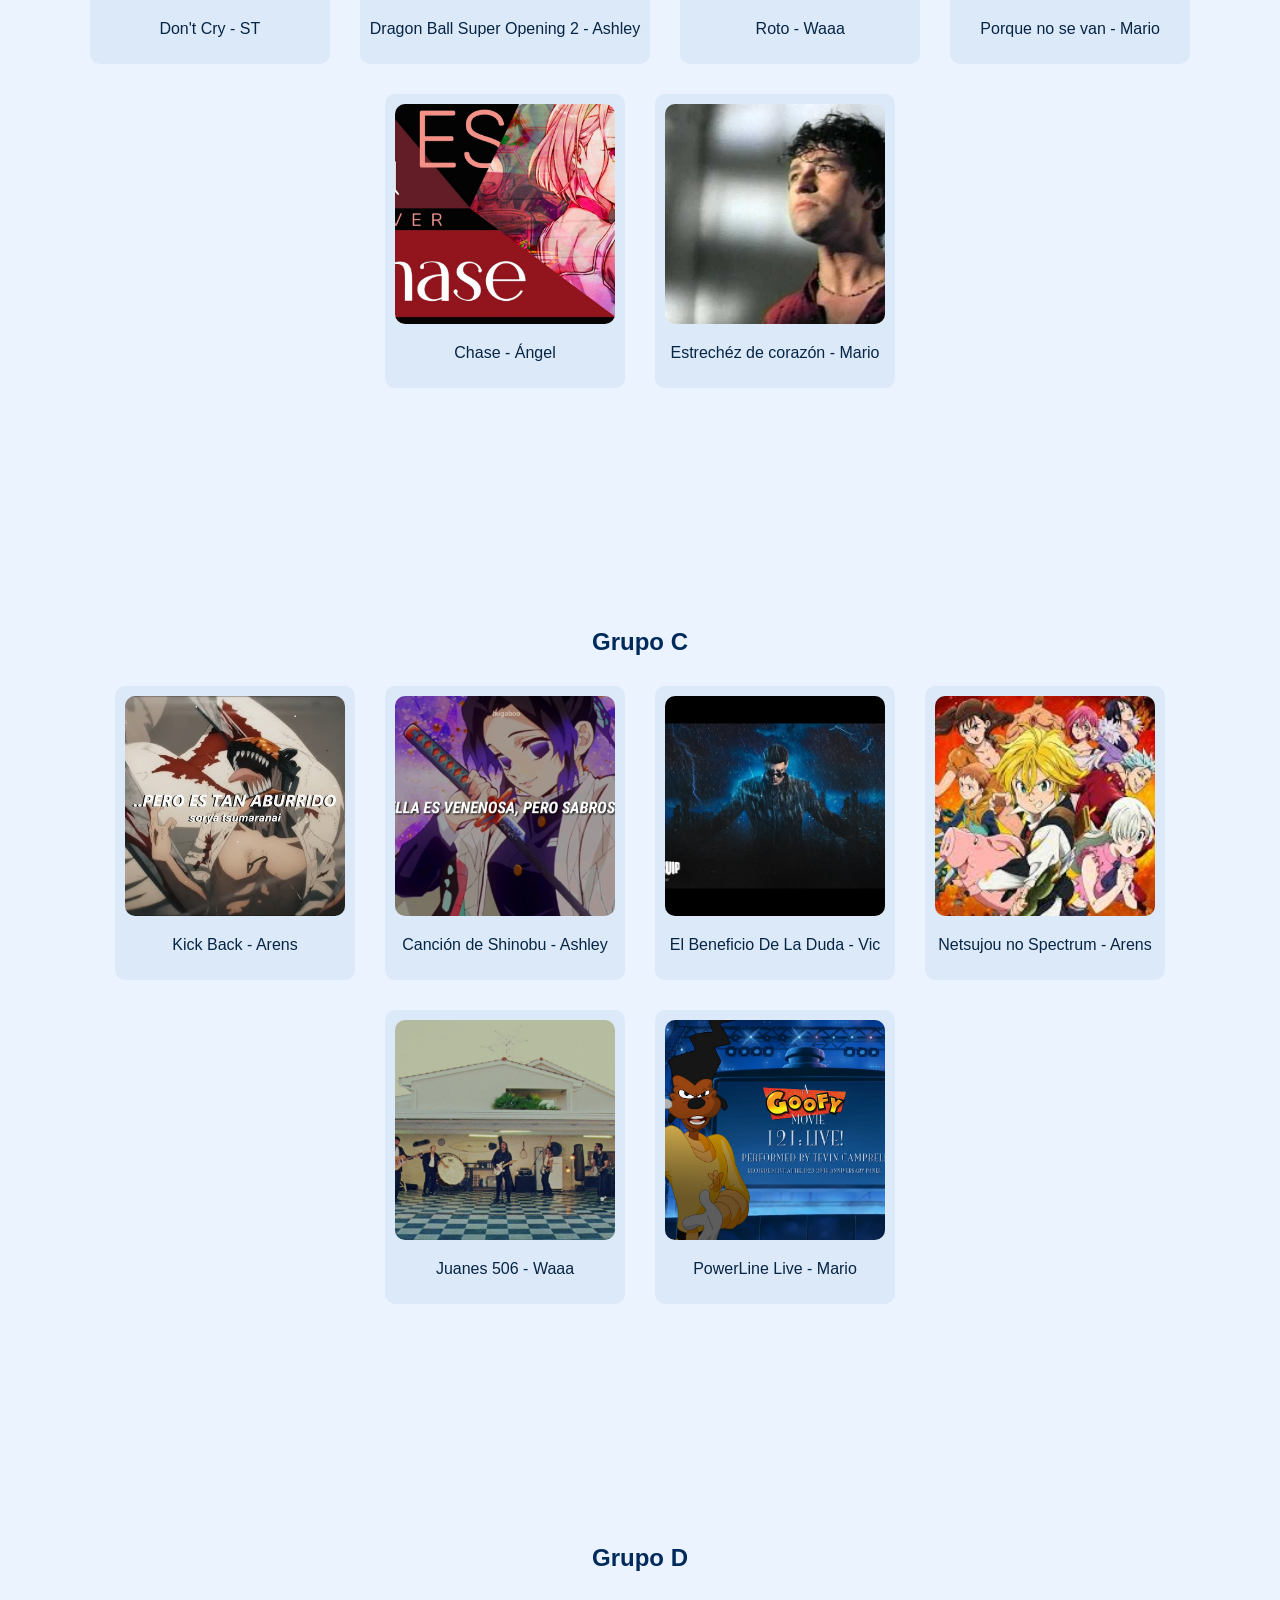
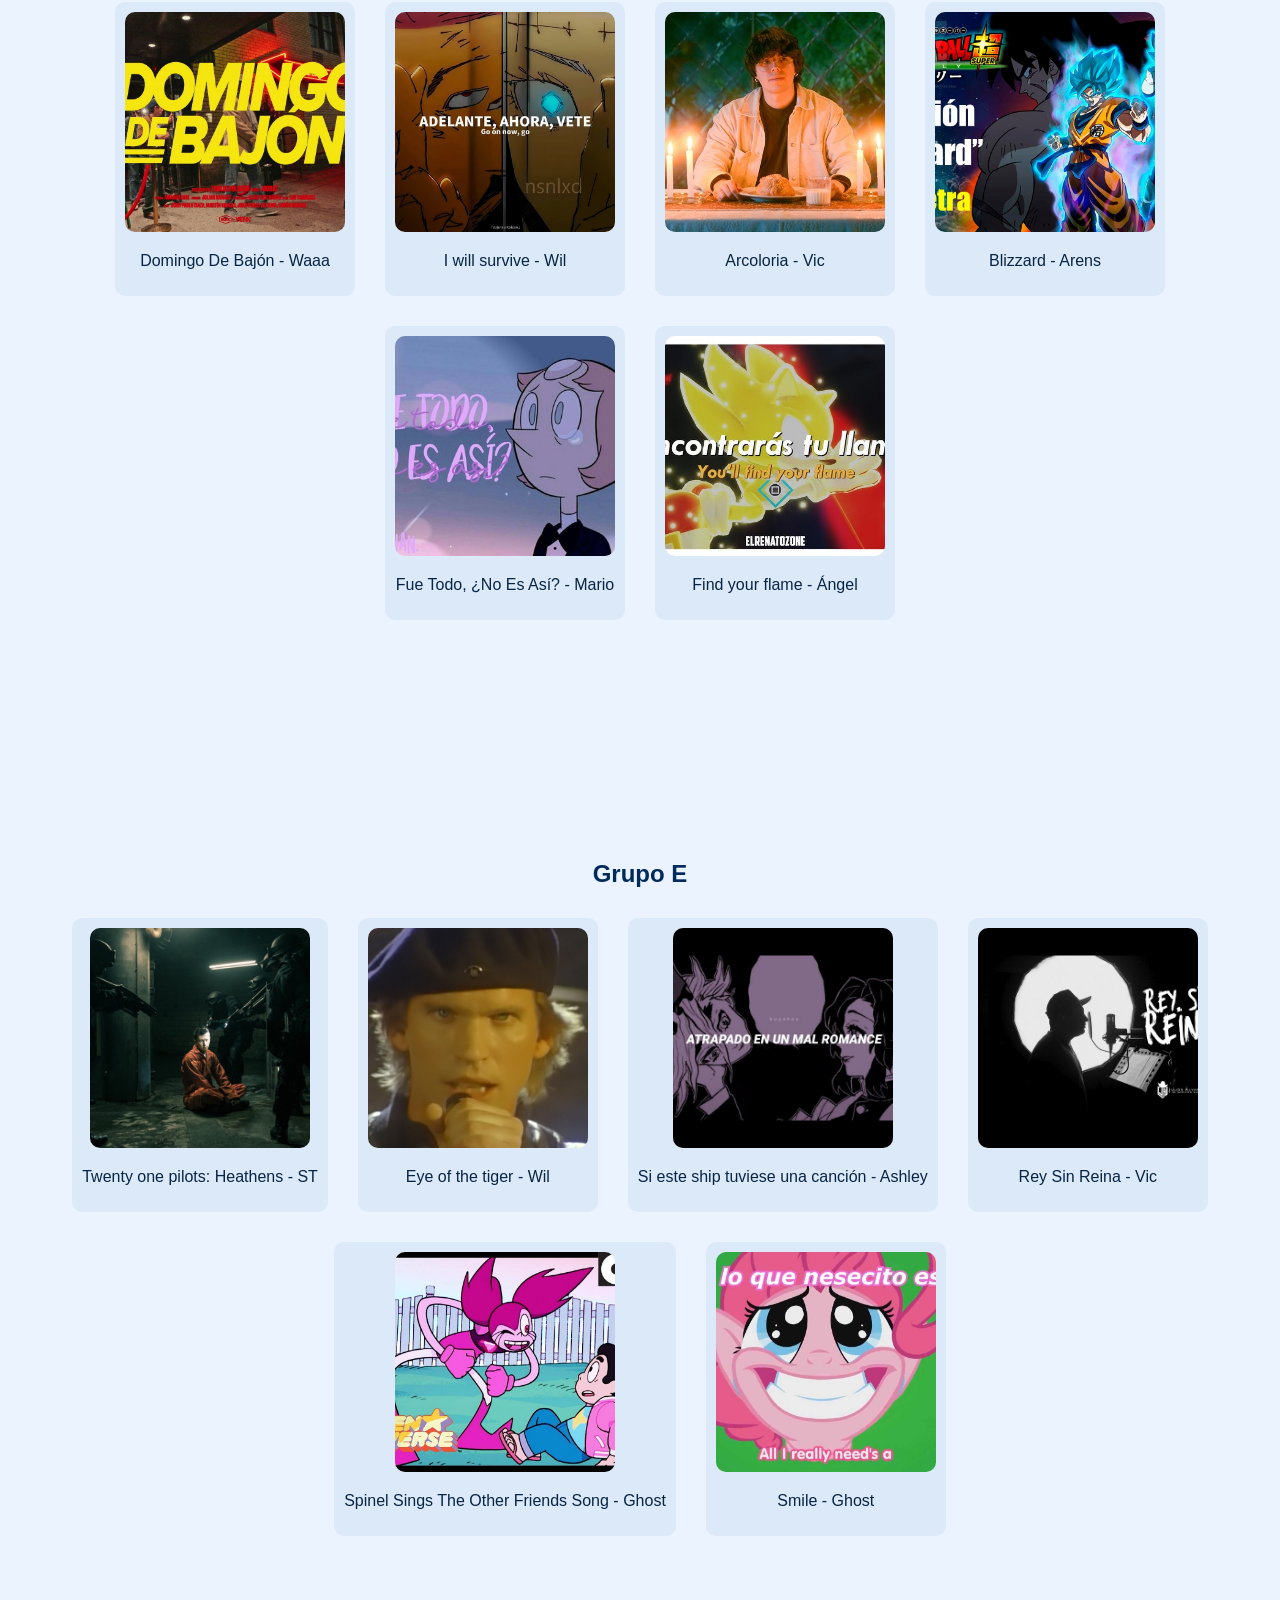
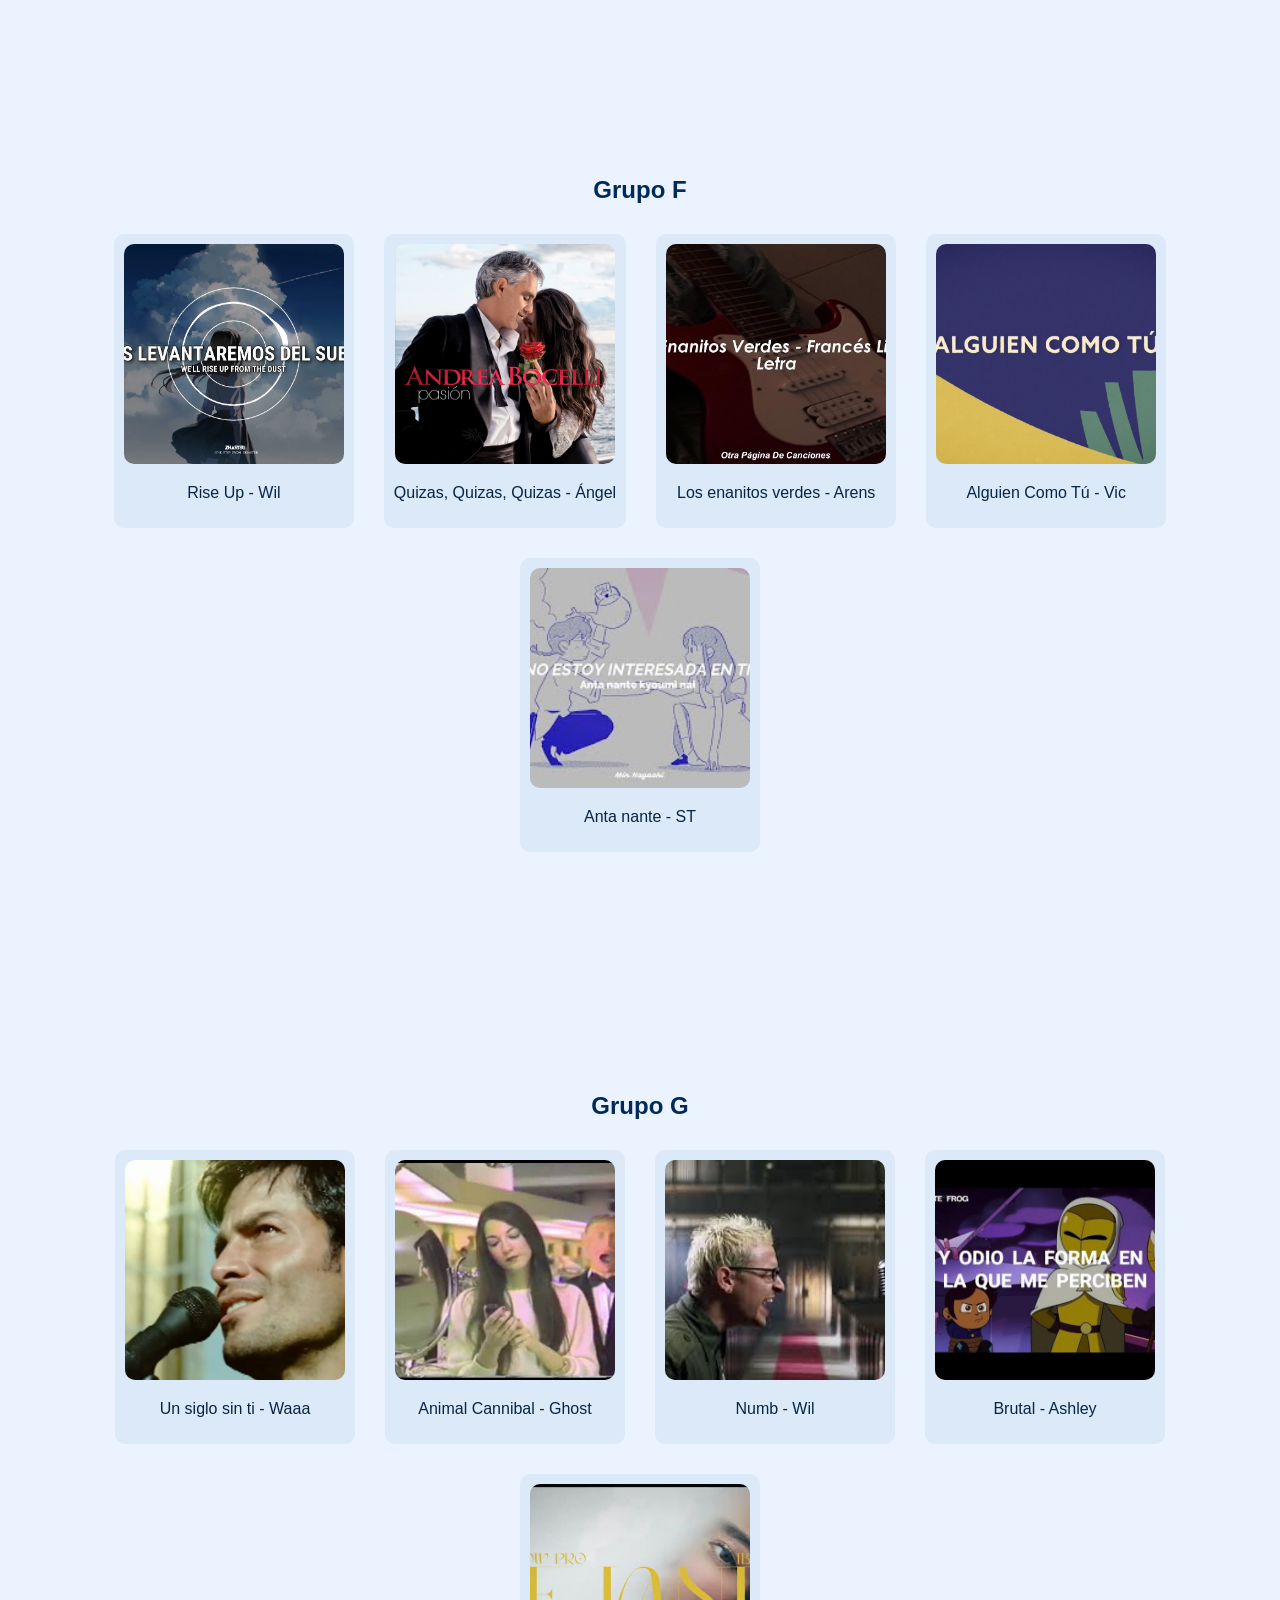
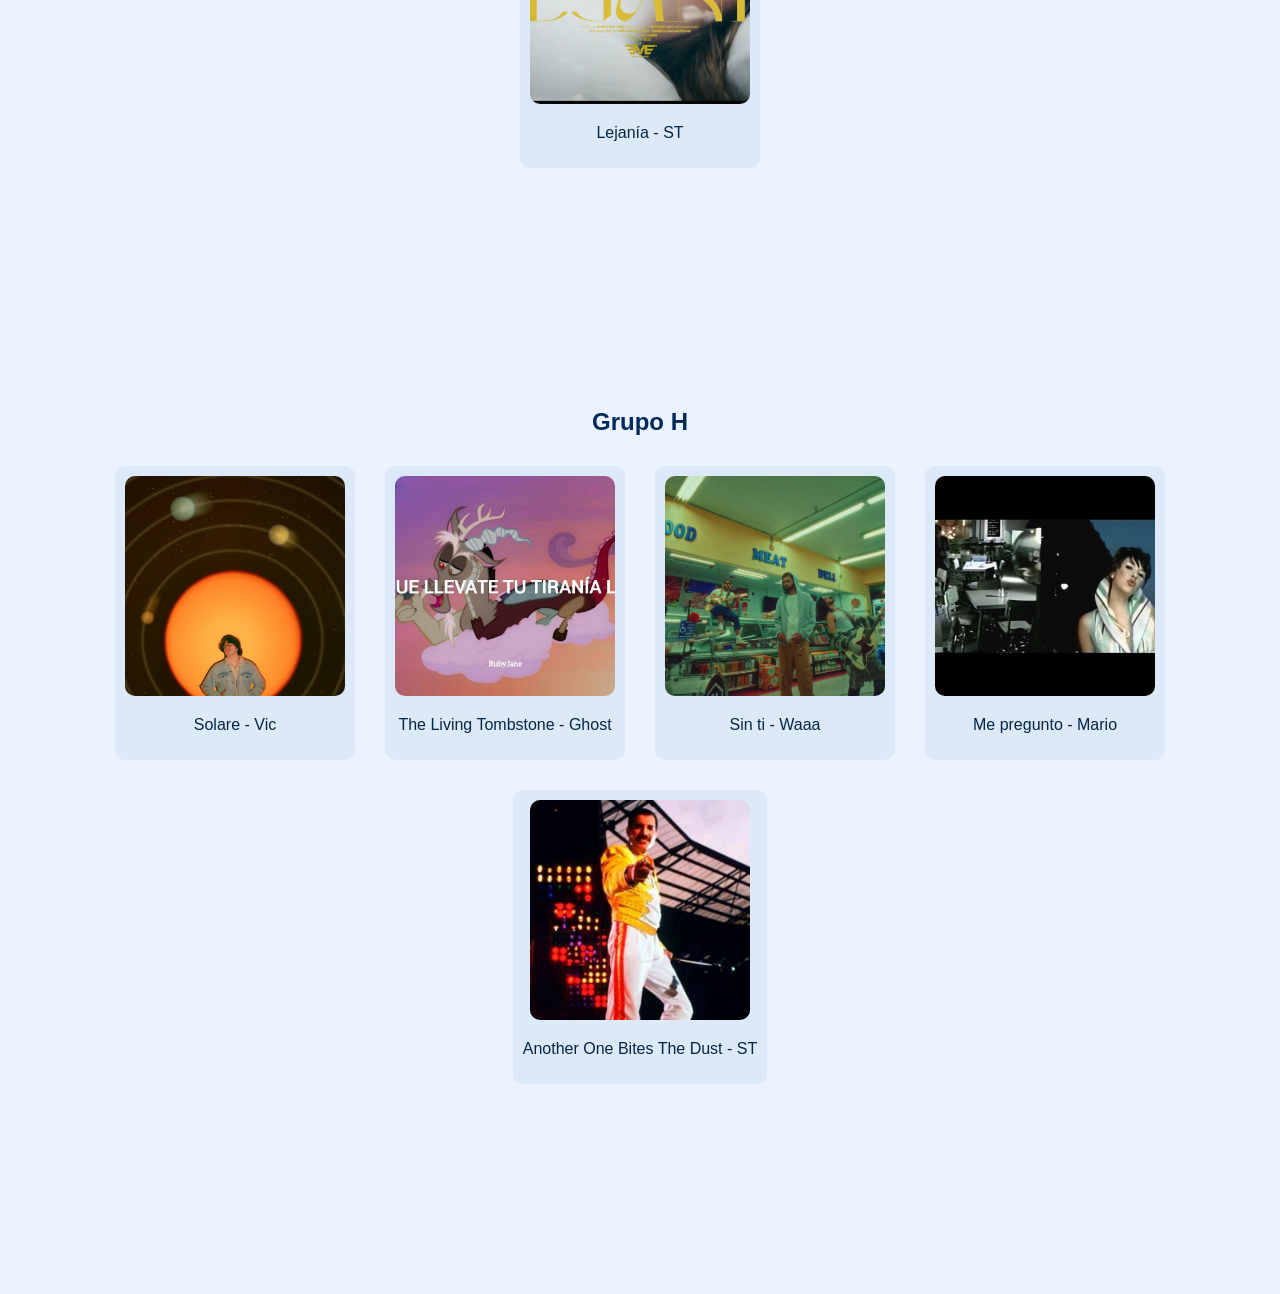
==== commit b4cdea74: "Add files via upload" ====
--- a/index.html
+++ b/index.html
@@ -319,10 +319,10 @@
         <p>The Living Tombstone - Ghost</p>
       </div>
       <div class="tarjeta">
-        <a href="https://www.youtube.com/watch?v=KYZlT2iYRh8" target="_blank">
-          <img src="un siglo sin ti.jpg" alt="Bohemian Rhapsody">
-        </a>
-        <p>Un siglo sin ti - Waaa</p>
+        <a href="https://www.youtube.com/watch?v=TJSZGoS_YFg" target="_blank">
+          <img src="sin ti.jpg" alt="Bohemian Rhapsody">
+        </a>
+        <p>Sin ti - Waaa</p>
       </div>
       <div class="tarjeta">
         <a href="https://www.youtube.com/watch?v=WfBkpavwbLA" target="_blank">
--- a/style.css
+++ b/style.css
@@ -214,121 +214,76 @@
     z-index: 50;
   }
   
-  /* ======= RESPONSIVE ======= */
+  .bracket {
+    display: flex;
+    justify-content: center;
+    align-items: center;
+    padding: 30px;
+  }
+  
+  .round {
+    background-color: #d9e7ff;
+    border: 2px solid #002b6b;
+    border-radius: 10px;
+    padding: 20px;
+    width: 90%;
+    max-width: 400px; /* Limita el ancho total */
+    box-shadow: 0 2px 10px rgba(0, 0, 0, 0.1);
+  }
+  
+  .round h2 {
+    text-align: center;
+    margin-bottom: 20px;
+    color: #072544;
+  }
+  
+  .match {
+    display: flex;
+    align-items: center;
+    justify-content: space-between;
+    background-color: rgba(255, 255, 255, 0.6);
+    border-radius: 15px;
+    padding: 10px;
+    margin-bottom: 15px;
+    width: 100%;
+    box-sizing: border-box;
+  }
+  
+  .team {
+    background-color: white;
+    padding: 8px 15px;
+    border-radius: 10px;
+    font-weight: 500;
+    text-align: center;
+    flex: 1;
+  }
+  
+  .vs {
+    font-weight: bold;
+    margin: 0 10px;
+    color: #002b6b;
+  }
+  
+  /* RESPONSIVE: se mantiene centrado en pantallas pequeñas */
   @media (max-width: 600px) {
-    .encabezado {
-      height: 180px;
-    }
-    .encabezado h1 {
-      font-size: 2em;
-      padding: 0 15px;
-    }
-    .menu a {
-      margin: 5px 10px;
-      font-size: 0.95em;
-    }
-    .cancion {
-      width: 160px;
-    }
-    .tarjeta img {
-      width: 180px;
-      height: 180px;
-    }
-    table {
-      font-size: 0.9em;
-    }
-  }
-  
-  @media (max-width: 600) {
-    .encabezado {
-      height: 150px;
-    }
-    .encabezado h1 {
-      font-size: 1.6em;
-    }
-    .menu {
-      flex-direction: column;
-    }
-    .menu a {
-      margin: 5px 0;
-    }
-    .cancion, .tarjeta img {
-      width: 140px;
-      height: auto;
-    }
-    .match div {
-      width: 90%;
-    }
-    footer {
-      font-size: 0.8em;
-    }
-  }
-  
-  .bracket {
-    display: flex;
-    flex-direction: column;
-    align-items: center;
-    gap: 30px;
-    padding: 30px;
-  }
-  
-  /* Cada ronda (Octavos, Cuartos, etc.) */
-  .ronda {
-    text-align: center;
-    margin-bottom: 40px;
-  }
-  
-  /* Cada enfrentamiento */
-  .match {
-    display: flex;
-    flex-direction: column; /* En PC: uno debajo del otro */
-    align-items: center;
-    background: rgba(255, 255, 255, 0.8);
-    border-radius: 12px;
-    padding: 15px;
-    width: 260px;
-    margin: 10px auto;
-    box-shadow: 0 2px 5px rgba(0,0,0,0.2);
-  }
-  
-  /* Equipos */
-  .team {
-    background: white;
-    width: 100%;
-    text-align: center;
-    padding: 8px;
-    margin: 5px 0;
-    border-radius: 8px;
-    font-weight: 500;
-  }
-  
-  /* Texto VS (oculto por defecto) */
-  .vs {
-    display: none;
-  }
-  
-  /* ======= RESPONSIVE (cara a cara y centrado) ======= */
-  @media (max-width: 600px) {
+    .round {
+      width: 95%;
+    }
+  
     .match {
-      flex-direction: row;       /* Lado a lado */
-      justify-content: center;   /* Centrado en el medio */
-      align-items: center;       
-      gap: 10px;
-      width: 100%;
-      max-width: 330px;
-      padding: 10px 15px;
+      flex-direction: row;
+      justify-content: center;
+      gap: 8px;
     }
   
     .team {
-      width: 45%;
-      margin: 0;
-      text-align: center;
+      padding: 6px 10px;
+      font-size: 14px;
     }
   
     .vs {
-      display: inline-block;
-      font-weight: bold;
-      color: #072544;
-    }
-  }
+      font-size: 14px;
+    }
+  }
+  
   
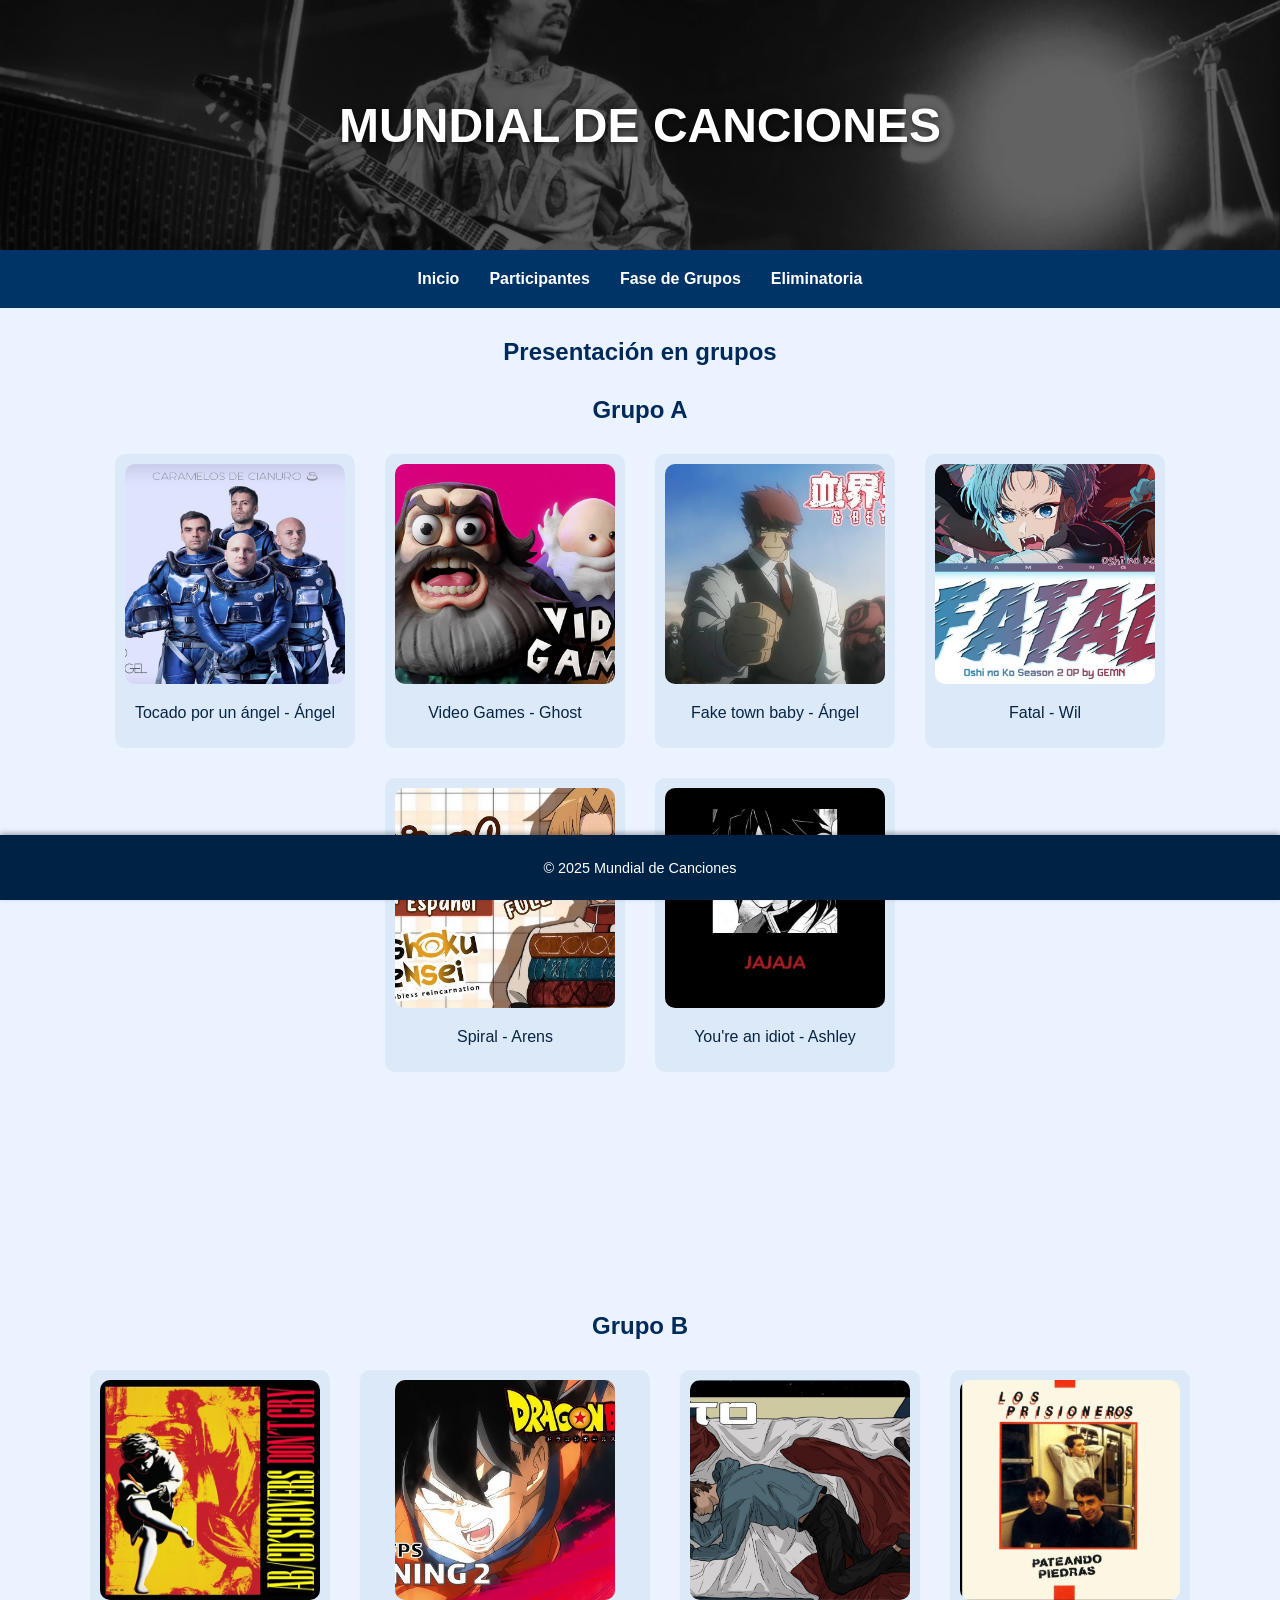
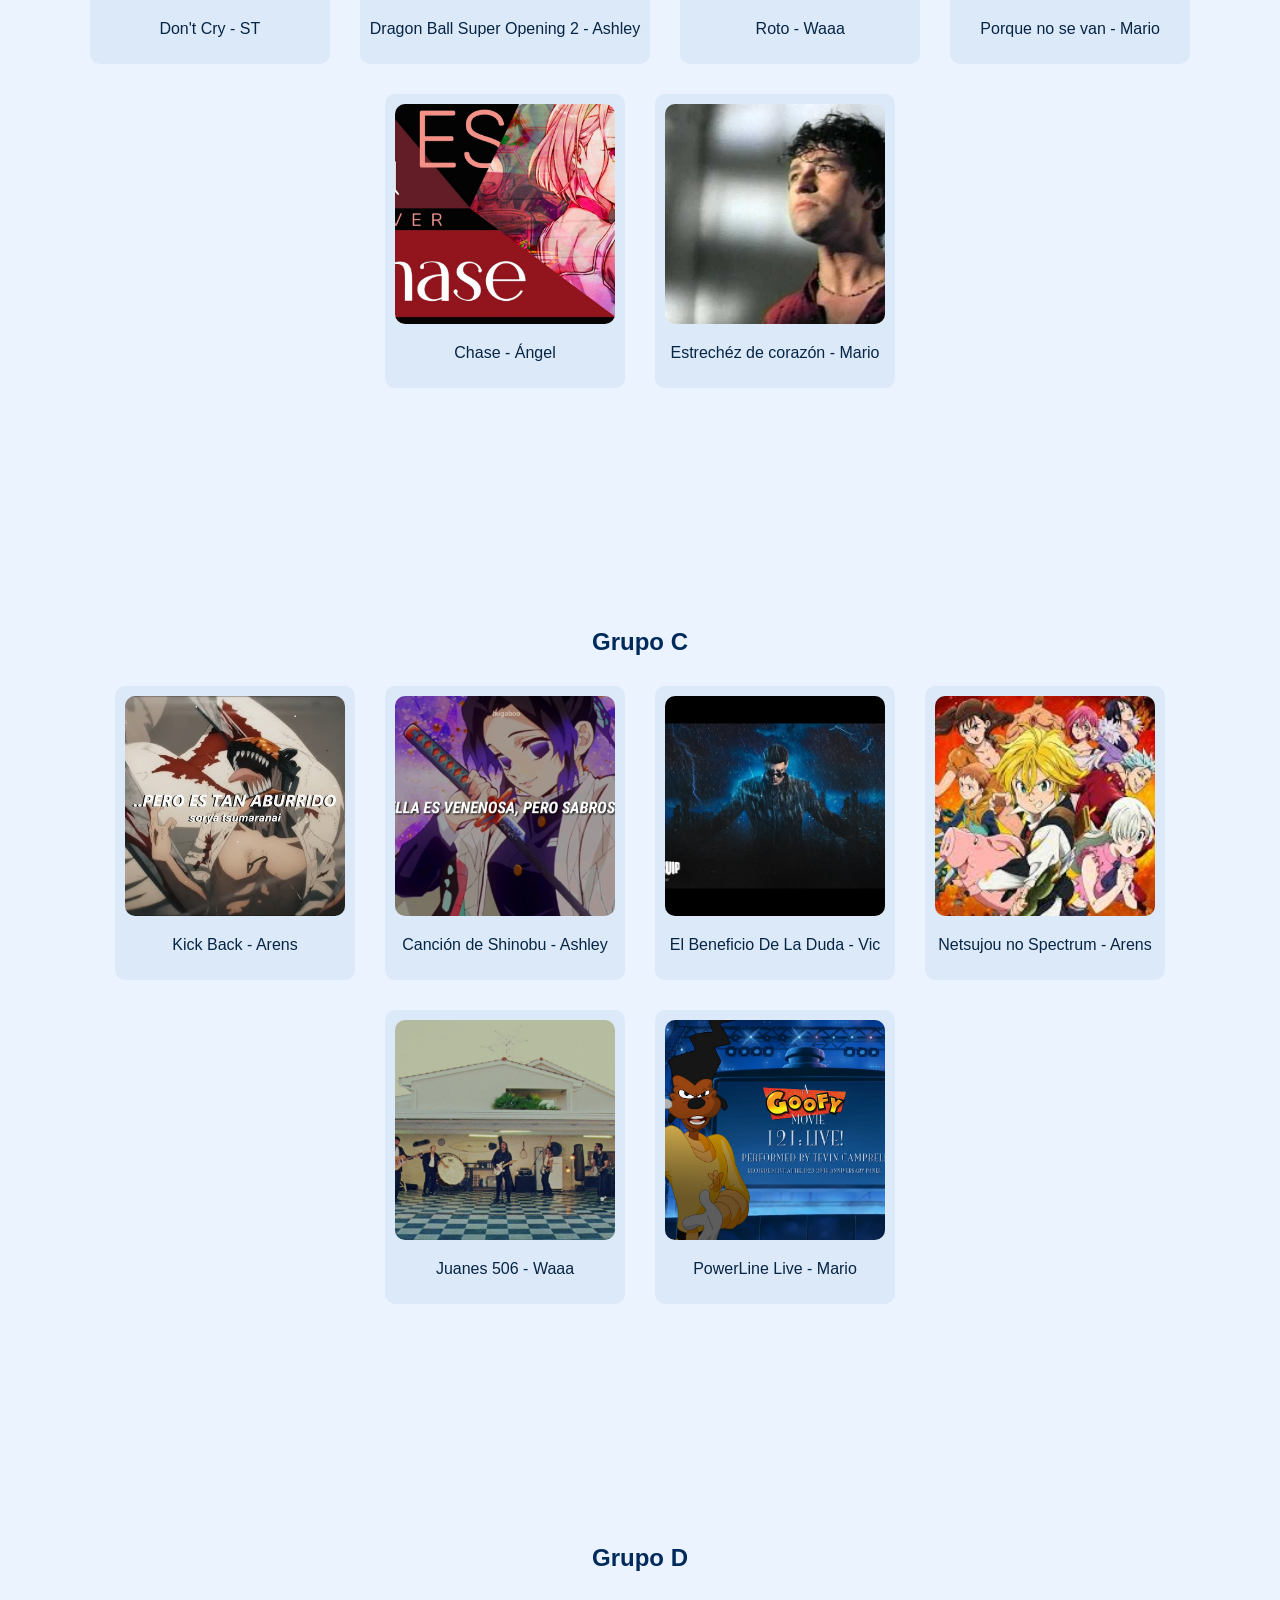
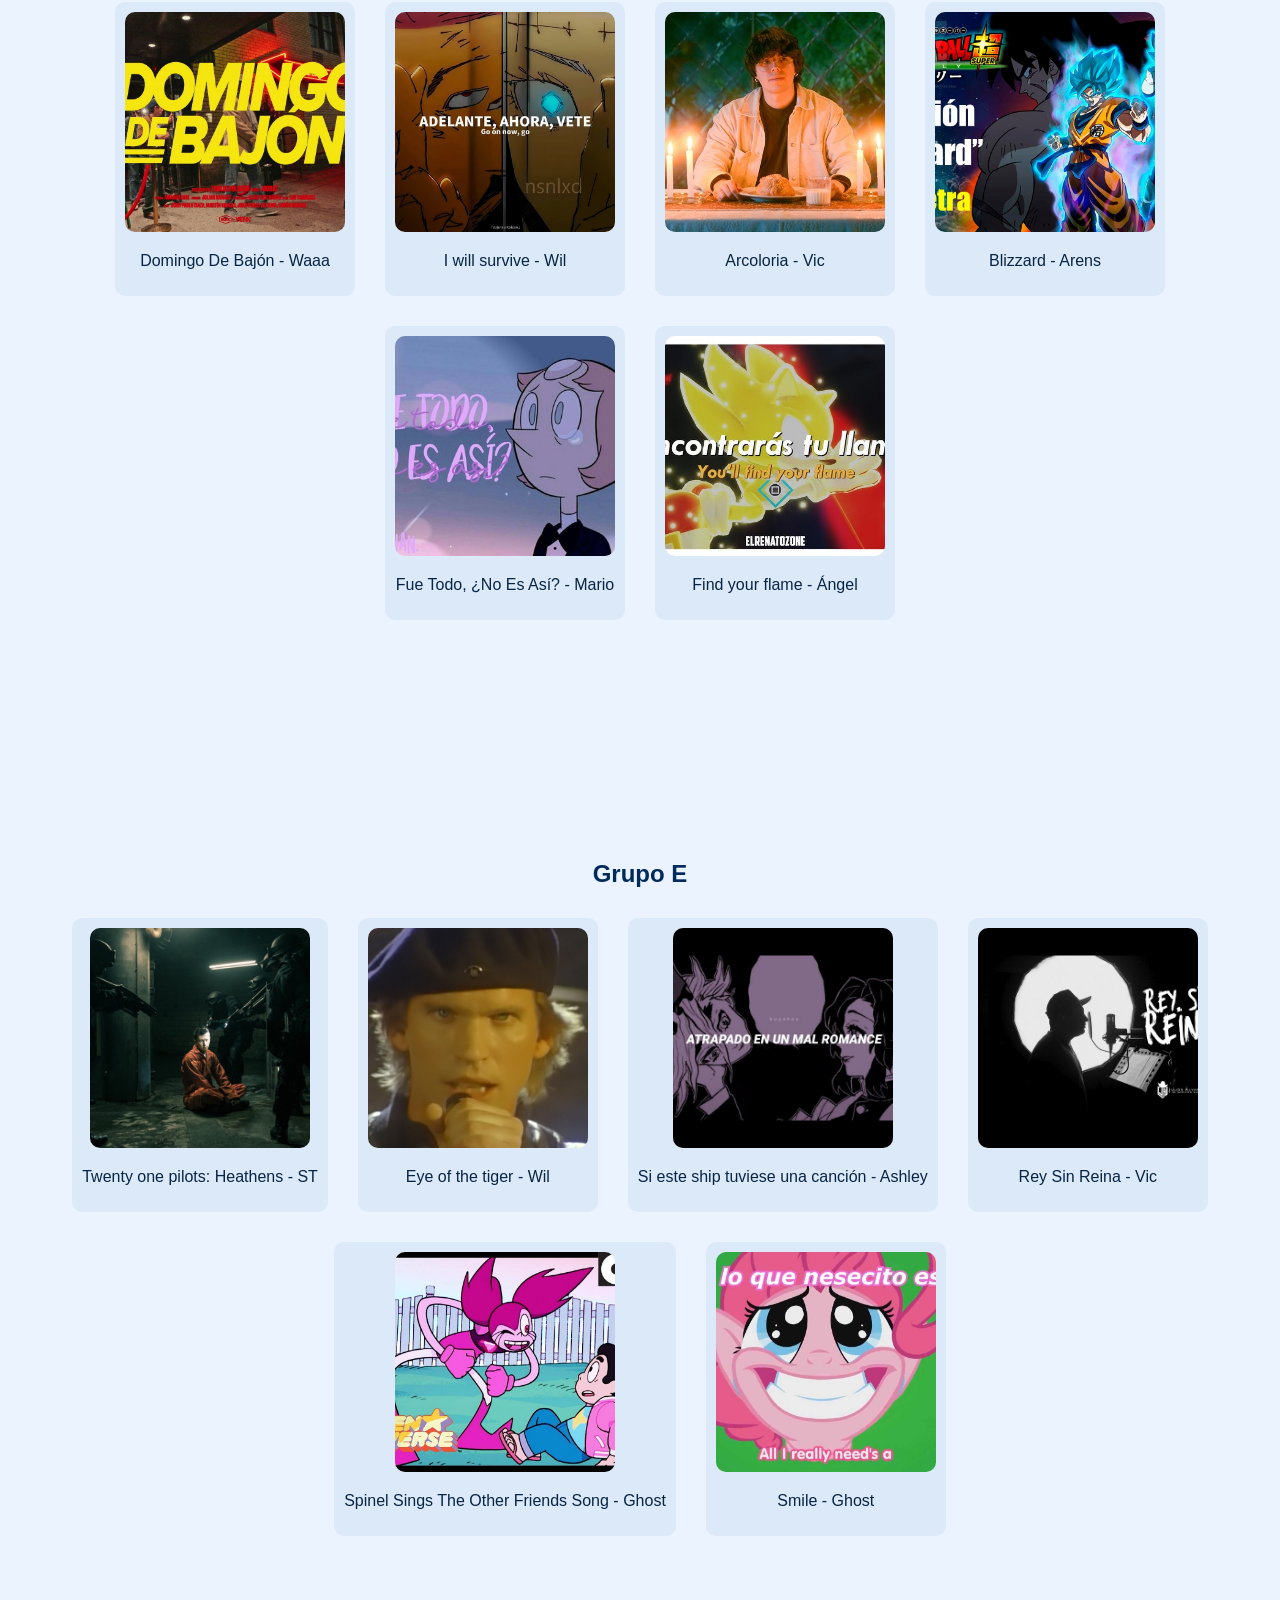
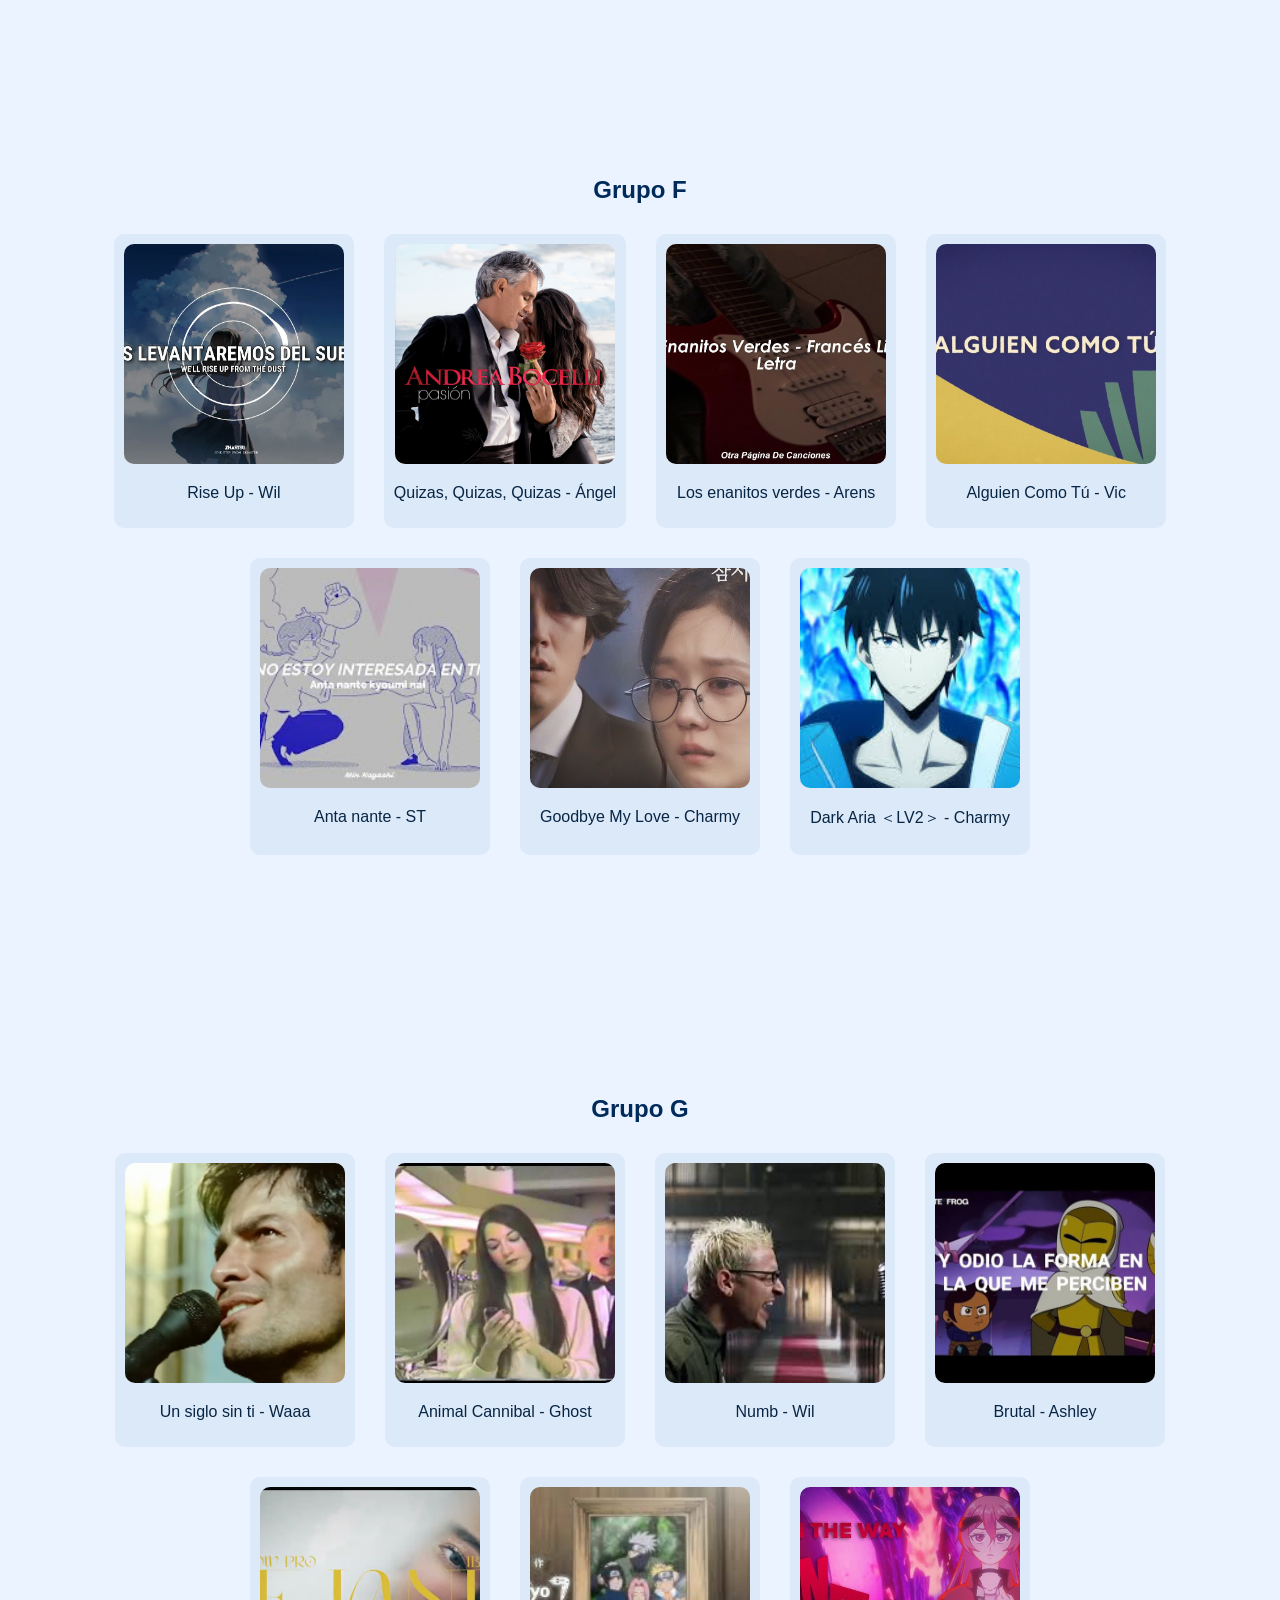
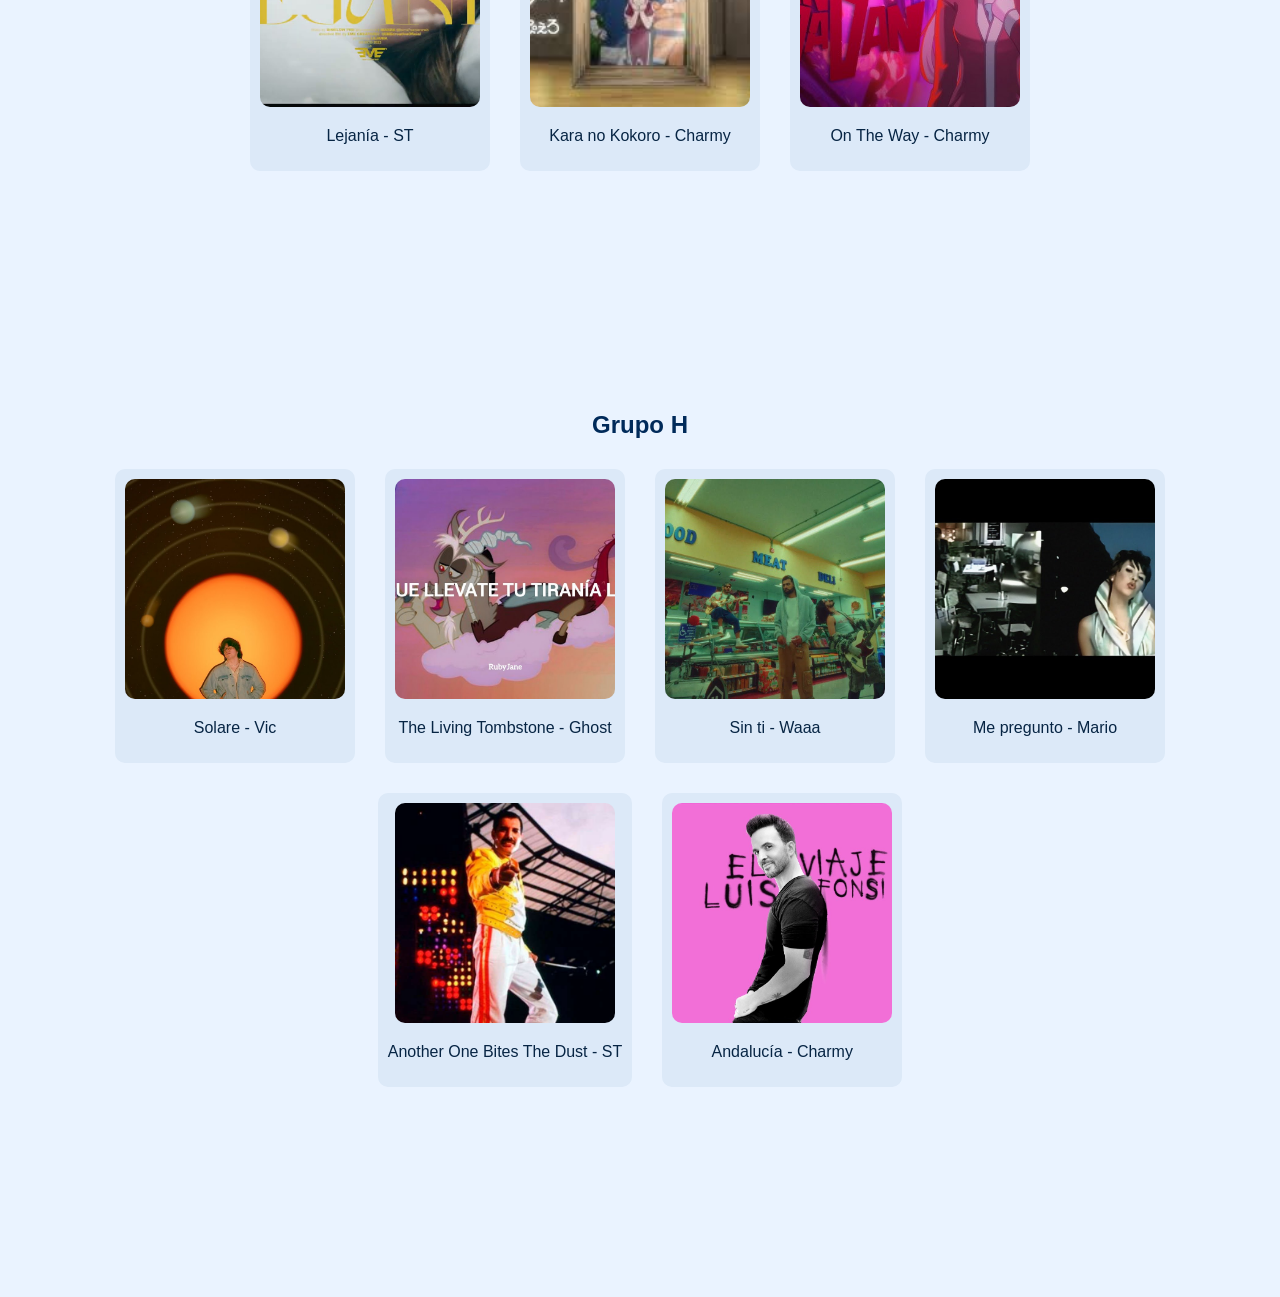
==== commit abd37b55: "Add files via upload" ====
--- a/index.html
+++ b/index.html
@@ -127,7 +127,7 @@
         <p>El Beneficio De La Duda - Vic</p>
       </div>
       <div class="tarjeta">
-        <a href="https://www.youtube.com/watch?v=OvK_7b6ijDE" target="_blank">
+        <a href="https://www.youtube.com/watch?v=vFQcafgN-ZM" target="_blank">
           <img src="Netsujou no Spectrum.jpg" alt="Bohemian Rhapsody">
         </a>
         <p>Netsujou no Spectrum - Arens</p>
@@ -169,7 +169,7 @@
         <p>Arcoloria - Vic</p>
       </div>
       <div class="tarjeta">
-        <a href="https://www.youtube.com/watch?v=oC__CqzC06I" target="_blank">
+        <a href="https://www.youtube.com/watch?v=P7vevfzeDbo" target="_blank">
           <img src="Blizzard.jpg" alt="Bohemian Rhapsody">
         </a>
         <p>Blizzard - Arens</p>
@@ -247,7 +247,7 @@
         <p>Quizas, Quizas, Quizas - Ángel</p>
       </div>
       <div class="tarjeta">
-        <a href="https://www.youtube.com/watch?v=dMbAeUXLDpg" target="_blank">
+        <a href="https://www.youtube.com/watch?v=Q05b0byYf9E" target="_blank">
           <img src="lo enanitos verdes.jpg" alt="Bohemian Rhapsody">
         </a>
         <p>Los enanitos verdes - Arens</p>
@@ -264,6 +264,18 @@
         </a>
         <p>Anta nante - ST</p>
       </div>
+      <div class="tarjeta">
+        <a href="https://www.youtube.com/watch?v=P-fG0XpHQ98" target="_blank">
+          <img src="Goodbye My Love.jpg" alt="Bohemian Rhapsody">
+        </a>
+        <p>Goodbye My Love - Charmy</p>
+      </div>
+      <div class="tarjeta">
+        <a href="https://www.youtube.com/watch?v=sAjViiKF30U" target="_blank">
+          <img src="DARK ARIA ＜LV2＞.jpg" alt="Bohemian Rhapsody">
+        </a>
+        <p>Dark Aria ＜LV2＞ - Charmy</p>
+      </div>
     </div>
   </main>
 
@@ -300,6 +312,18 @@
         </a>
         <p>Lejanía - ST</p>
       </div>
+      <div class="tarjeta">
+        <a href="https://www.youtube.com/watch?v=nKnkTnLA_mE" target="_blank">
+          <img src="Kara no Kokoro.jpg" alt="Bohemian Rhapsody">
+        </a>
+        <p>Kara no Kokoro - Charmy</p>
+      </div>
+      <div class="tarjeta">
+        <a href="https://www.youtube.com/watch?v=C1187lm0m6k" target="_blank">
+          <img src="ON THE WAY.jpg" alt="Bohemian Rhapsody">
+        </a>
+        <p>On The Way - Charmy</p>
+      </div>
     </div>
   </main>
 
@@ -335,6 +359,12 @@
           <img src="Another One Bites The Dust.jpg" alt="Bohemian Rhapsody">
         </a>
         <p>Another One Bites The Dust - ST</p>
+      </div>
+      <div class="tarjeta">
+        <a href="https://www.youtube.com/watch?v=sER5E8OygPY" target="_blank">
+          <img src="Andalucía.jpg" alt="Bohemian Rhapsody">
+        </a>
+        <p>Andalucía - Charmy</p>
       </div>
     </div>
   </main>
